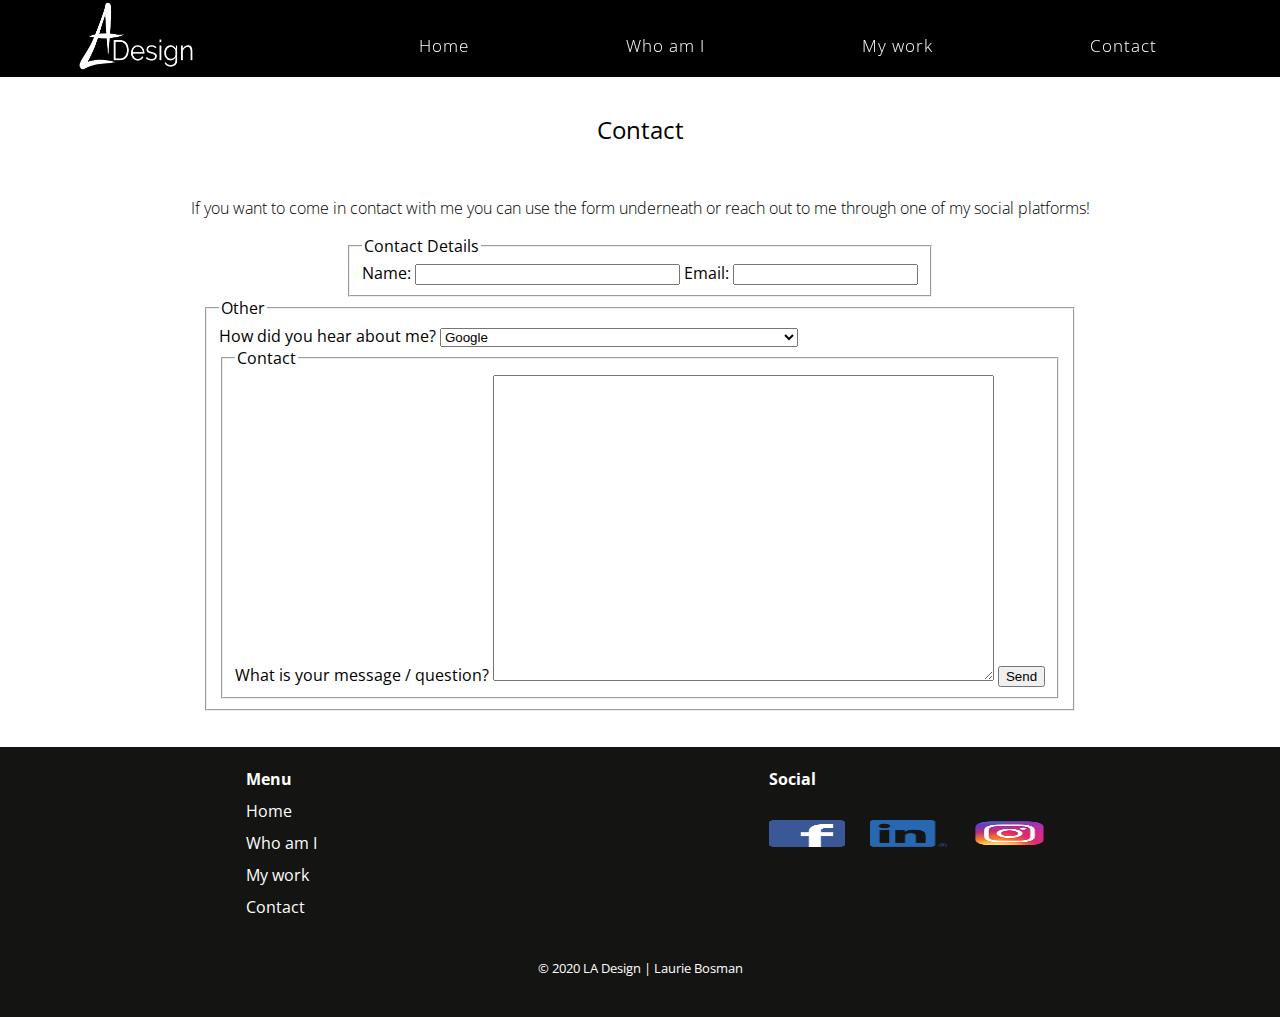
==== contact.html @ 6468b801 "Initial commit" ====
<!DOCTYPE html>
<html lang="en">

<head>
    <meta name="viewport" content="width=device-width, intital-scale=1">
    <meta charset="UTF-8">
    <link rel="stylesheet" href="style.css">
    <link href="https://fonts.googleapis.com/css?family=Open+Sans:300,300i,400,400i,600,600i,700,700i,800,800i&display=swap" rel="stylesheet">
    <title>LA Design</title>
    <style>
        body {
            animation: fadeInAnimation ease 3s;
            animation-iteration-count: 1;
            animation-fill-mode: forwards;
        }

        @keyframes fadeInAnimation {
            0% {
                opacity: 0;
            }

            100% {
                opacity: 1;
            }
        }
    </style>
</head>

<body>

    <header>


    </header>

    <main>





        <div class="navcontainer">

            <a href="index.html"><img src="images/logo3.png" alt="logo" class="logo"></a>

            <nav class="nav">
                <div class="hamburger-menu">
                    <div class="line line-1"></div>
                    <div class="line line-2"></div>
                    <div class="line line-3"></div>
                </div>

                <ul class="nav-list">

                    <li class="nav-item"> <a href="index.html" class="nav-link">Home</a></li>
                    <li class="nav-item"> <a href="laurie.html" class="nav-link">Who am I</a></li>
                    <li class="nav-item"> <a href="portfolio.html" class="nav-link">My work</a></li>
                
                    <li class="nav-item"> <a href="contact.html" class="nav-link">Contact</a></li>

                </ul>
            </nav>
        </div>
        
        
        
        <section id="laucontainer"> <article><h2>Contact</h2> <p>If you want to come in contact with me you can use the form underneath or reach out to me through one of my social platforms! </p></article>
        
        
        <fieldset> 
        <legend>Contact Details</legend>
        <label>
            Name: <input type="text" name="name" size="30" maxlength="100">

        </label>
        <label> Email: <input type="email" name="email" size 30 maxlength="100"</label>
        
  
        </fieldset>
          
        <fieldset>
         <legend>Other</legend>
         
        <label for="hear-about" >
        How did you hear about me?
</label>
       <select name="refferer" id="hear-about">
           <option value="Google">Google</option>
           <option value="A friend">A friend</option>
           <option value="Social platform">Social platform such as Instagram, Facebook or Linkedin</option>
       </select>
        
             
        <fieldset>
           
            <legend>Contact</legend>
        <label for="message">
            What is your message / question? 
        </label>
        
        <textarea rows="20" cols="60" id="message"></textarea>
      
   <input type="submit" value="Send" />
         
        </fieldset>
        </section>
   
    <footer>


        <section>

            <article>
                <nav>

                    <ul>
                        <li>Menu</li>
                        <li> <a href="index.html">Home</a></li>
                        <li> <a href="laurie.html">Who am I</a></li>
                        <li> <a href="portfolio.html">My work</a></li>
                       
                        <li> <a href="contact.html">Contact</a></li>
                    </ul>
                </nav>
            </article>

            <article>
                <ul>
                    <li>Social</li>
                    <li> <a href="#facebook"><img src="images/facebook.png" alt="facebook"></a></li>
                    <li> <a href="#link"><img src="images/linkedin.png" alt="linkedin"></a></li>
                    <li> <a href="#facebook"><img src="images/insta.png" alt="insta"></a></li>
                </ul>
            </article>

        </section>

        <article class="credits">
            <p>© 2020 LA Design | Laurie Bosman </p>
        </article>

    </footer>


    <script src="javascript/script.js">
    </script>
</body>


</html>
---- style.css ----
html {
    scroll-behavior: smooth;


}

/*smooth scroll bron https://www.w3schools.com/howto/tryit.asp?filename=tryhow_css_smooth_scroll*/

/* scrollbar https://css-tricks.com/almanac/properties/s/scrollbar/ */
/* fade in bron https://www.geeksforgeeks.org/how-to-create-fade-in-effect-on-page-load-using-css/*/

/* Bron cv tijdlijn https://codepen.io/tutsplus/pen/QNeJgR */

body {
    width: 100vw;
    animation: fadeInAnimation ease 2s animation-iteration-count: 1;
    animation-fill-mode: forwards;
    background-color: #141413;
    font-family: 'Open Sans', sans-serif;
    margin: 0;
    padding: 0;

}



@keyframes fadeInAnimation {
    0% {
        opacity: 0;
    }

    100% {
        opacity: 1;
    }
}



main {
    position: relative;
}



.navcontainer {
    width: 100vw;
    position: sticky;
    top: 0;
    background-color: black;
    z-index: 2;

}


.navcontainer a {
    text-decoration: none;
    color: white;
    line-height: 1.2;
    font-size: 1.0em;

}

.navcontainer ul li {
    list-style: none;
}


.logo {
    height: 10vh;
    padding-left: 3vw;
}

.nav{
    width: 50vw;
    height: 100vh;
    background-color: black;
    position: fixed;
    top: 80px;
    display: flex;
    justify-content: center;
    align-items: center;
    right: -100%;
    transition: right 0.8s cubic-bezier(1, 0, 0, 1);
}


.change {
    right: 0;
}

.hamburger-menu {
    width: 25px;
    height: 30px;
    position: fixed;
    top: 30px;
    right: 50px;
    display: flex;
    flex-direction: column;
    justify-content: space-around;
}

.line {
    width: 100%;
    height: 3px;
    background-color: white;
    transition: all 0.8s;
}

.change .line-1 {
    transform: rotateZ(-405deg) translate(-8px, 6px);
}

.change .line-2 {
    opacity: 0;
}

.change .line-3 {
    transform: rotateZ(405deg) translate(-8px, -6px);
}

.nav-item {
    list-style: none;
    padding-top: 4vmin;
    padding-bottom: 4vmin;
    font-size: 1.3em;


}

.nav-link {
    text-decoration: none;
    color: white;
    font-weight: 300;
    letter-spacing: 1px;
    position: relative;
    padding: 3px 0;
}

.nav-link::before,
.nav-link::after {
    content: "";
    width: 100%;
    height: 2px;
    background-color: white;
    position: absolute;
    left: 0;
    transform: scaleX(0);
    transition: transform 0.5s;
}

.nav-link::after {
    bottom: 0;
    transform-origin: right;
}

.nav-link::before {
    top: 0;
    transform-origin: left;
}

.nav-link:active:before,
.nav-link:active::after {
    transform: scaleX(1);
}




/*MEDIA QUERY NAAR TABLET*/
/*MEDIA QUERY NAAR TABLET*/
/*MEDIA QUERY NAAR TABLET*/
/*MEDIA QUERY NAAR TABLET*/

@media (min-width:40em) {
    main {
        position: relative;
    }


    .logo {

        width: 13vmin;
        height: 8vmin;
        align-self: center;
        margin-left: 3vw;

    }


    .nav {
        width: 80vw;
        height: 10vh;
        right: 0;
        top: 0;
        background-color: #1C00ff00;


    }

    .nav-list {
        font-size: 0.8em;
        width: 70vw;
        display: flex;
        justify-content: space-around;


    }

    .hamburger-menu {
        right: -50%;
    }

    .nav-link:hover:before,
    .nav-link:hover::after {
        transform: scaleX(1);
    }
}


/*einde media query */
/*einde media query */
/*einde media query */
/*einde media query */


#sectie {
    position: relative;
    width: 100vw;
    display: flex;
    justify-content: center;

}

#sectie ul {
    width: 100vw;
    justify-content: space-evenly;
    color: white;
    font-size: 0.8em;
    position: absolute;
    top: 45%;
    bottom: 0;
    display: flex;


}

img[alt*="snow"] {
    width: 100vw;
    height: 95vh;
    background-color: black;
    opacity: 1;
    position: relative;

}


img[alt*="logo5"] {
    position: absolute;
    width: 25vw;
    height: 23vh;
    top: 20%;
    bottom: 0;


}

@media (min-width:20em) {

    img[alt*="logo5"] {
        position: absolute;
        width: 28vw;
        height: 20vh;
        top: 10%;
        bottom: 0;


    }

    @media (min-width:40em) {

        img[alt*="logo5"] {
            position: absolute;
            width: 22vw;
            height: 27vh;
            top: 10%;
            bottom: 0;


        }

        @media (min-width:60em) {


            img[alt*="logo5"] {
                position: absolute;
                width: 23vw;
                height: 32vh;
                top: 10%;
                bottom: 0;


            }
        }

        @media (min-width:70em) {


            img[alt*="logo5"] {
                position: absolute;
                width: 18vw;
                height: 35vh;
                top: 10%;
                bottom: 0;


            }
        }



        #sectie1 {
            background-color: white;
            display: flex;
            flex-direction: column;
            align-items: center;
            justify-content: center;
        }

        #sectie1 h2 {
            font-size: 1.5em;
            margin-top: 9vh;
            margin-bottom: 4vh;
            color: black;
            font-weight: normal;



        }


        .animation {
            margin: 0 auto;
            background-color: white;
            animation-name: stretch;
            animation-duration: 3s;
            animation-timing-function: ease-out;
            animation-direction: alternate;
            animation-iteration-count: once;
            animation-fill-mode: none;
            animation-play-state: running;

        }

        @keyframes stretch {
            0% {
                transform: scale(.3);
                background-color: white;
            }

            100% {
                transform: scale(1.0);
                background-color: white;


            }
        }

        #sectie1 p {
            /*text over mij*/
            color: black;
            font-weight: lighter;
            line-height: 1.3;
            font-size: 1em;
            text-align: center;

        }

        #sectie1 article:first-of-type {
            display: flex;
            flex-direction: column;
            align-items: center;
            width: 50vw;
            background-color: white;

        }

        /*button Read more */
        .read {
            background-color: black;
            color: white;
            font-size: 0.8em;
            padding: 1vmin;
            margin: 6vh;
            border-radius: 25px;

            width: 40vw;
            box-shadow:
                1px 1px #6d6d6d,
                2px 2px #949494,

                -webkit-transform: translateX(-3px);
            transform: translateX(-3px);
        }

        .read:active {
            box-shadow:
                1px 1px #ffffff,
                2px 2px #ffffff,
                4px 4px #ffffff;
            -webkit-transform: translateX(4px);
            transform: translateX(4px);


        }

        /*MEDIA QUERY NAAR TABLET*/
        /*MEDIA QUERY NAAR TABLET*/
        /*MEDIA QUERY NAAR TABLET*/
        /*MEDIA QUERY NAAR TABLET*/



        @media (min-width:40em) {

            #sectie1 p {
                animation-duration: 3s;
                animation-name: slidein;
                animation-iteration-count: once;
            }

            @keyframes slidein {
                from {
                    margin-left: 100%;
                    width: 300%;
                }

                to {
                    margin-left: 0%;
                    width: 100%;
                }
            }



            .read {
                background-color: black;
                color: white;
                font-size: 1.0em;
                margin: 10vh;
                padding: 1vmin;
                border-radius: 25px;
                width: 200px;
                box-shadow:
                    1px 1px #6d6d6d,
                    2px 2px #949494,
                    3px 3px #949494;
                -webkit-transform: translateX(-3px);
                transform: translateX(-3px);
            }

            .read:hover {
                box-shadow:
                    1px 1px #ffffff,
                    2px 2px #ffffff,
                    4px 4px #ffffff;
                -webkit-transform: translateX(4px);
                transform: translateX(4px);


            }
        }






        /*einde media query */
        /*einde media query */
        /*einde media query */
        /*einde media query */


        /*einde sectie 1 */



        .achtergrondkleur {
            background-color: black;
        }


        .animation2 h2 {

            color: white;
            display: flex;
            justify-content: center;
            padding-top: 4vh;
            padding-bottom: 4vh;
            font-weight: normal;

        }

        .animation2 {
            margin: 0 auto;
            animation-name: stretch2;
            animation-duration: 3s;
            animation-timing-function: ease-in-ease-in-out;
            animation-delay: 0;
            animation-direction: alternate;
            animation-iteration-count: once;
            animation-fill-mode: none;
            animation-play-state: running;


        }

        @keyframes stretch2 {
            0% {
                transform: scale(.3);
                background-color: black;

            }

            100% {
                transform: scale(1.0);
                background-color: black;
            }
        }

        #sectie2 {
            /*grid met mijn werk items */
            background-color: black;
            display: grid;
            grid-template-columns: 1fr 1fr;
            width: 100vw;

        }


        /*#sectie2 article:nth-child(7) {
    grid-column-start: 1;
    grid-column-end: 3;
}*/

        #sectie2 article {
            position: relative;
            margin: 20px;

        }

        #sectie2 a {

            text-decoration: none;
            color: black;
        }

        .overlay {
            position: absolute;
            background-color: white;
            top: 70%;
            bottom: 10%;
            left: 0;
            right: 30%;
            opacity: 1;
            box-shadow: 10px 12px 0.5rem rgba(0, 0, 0, 0.5);

        }

        .overlay a h3 {
            position: absolute;
            color: black;
            font-size: 1.0em;
            font-weight: lighter;
            top: 0;
            bottom: 0;
            left: 0;
            right: 0;
            text-align: center;
            vertical-align: middle;
        }



        img[alt*="pro"] {
            width: 42vw;
            height: 23vh;


        }





        @media (min-width:20em) {}







        /*begin media query!! */
        /*begin media query!! */
        /*begin media query!! */
        /*begin media query!! */



        @media (min-width:40em) {


            #sectie2 {
                /*flexbox met mijn werk items */

                background-color: aqua;
                display: flex;
                flex-wrap: wrap;


            }

            *h3 {
                margin-top: 2em;
                position: absolute;
                padding: .675em;
                font-weight: bold;
                color: white;
                background-color: red;

            }


            img[alt*="pro"] {
                width: 20vw;
                height: 30vh;
            }


            img[alt*="opdracht"] {
                width: 30vw;
                height: 20vh;
            }

        }


        /*einde media query */
        /*einde media query */
        /*einde media query */
        /*einde media query */

        /*PAGINA WHO AM I */
        /*PAGINA WHO AM I */
        /*PAGINA WHO AM I */


        #laucontainer {
            width: 100vw;
            display: grid;
            justify-items: center;
            background-color: white;
            padding-bottom: 4vh;

        }


        #laucontainer article {

            width: 80vw;
            display: grid;
            justify-items: center;

        }

        #laucontainer h2 {
            margin-top: 4vh;
            margin-bottom: 4vh;
            font-weight: normal;
            text-align: center;

        }


        #laucontainer p {
            color: black;
            font-weight: lighter;
            line-height: 1.3;
            font-size: 1em;
            text-align: justify;
        }

        img[alt*="foto"] {
            width: 65vw;
            height: 30vh;
            margin: 4vh;
            box-shadow: 10px 12px 0.5rem rgba(0, 0, 0, 0.5);
        }































        /* FORMULIER STIJL */
        /* FORMULIER STIJL */
        /* FORMULIER STIJL */
        /* FORMULIER STIJL */
        /* FORMULIER STIJL */
        /* FORMULIER STIJL */




























        /*Footer stijl*/
        /*Footer stijl*/
        /*Footer stijl*/
        /*Footer stijl*/
        /*Footer stijl*/

        /*Footer stijl*/
        /*Footer stijl*/

        /*Footer stijl*/

        footer {
            height: 30vh;
            background-color: #141413;
            display: grid;


        }

        footer section {
            display: flex;
            justify-content: space-around;

        }

        footer article:nth-child(1) ul li {
            line-height: 2;
        }

        footer nav a {
            text-decoration: none;
            color: white;
        }

        footer li {
            list-style: none;
            color: white;
            line-height: normal;
        }


        footer ul li:first-of-type {
            font-weight: bold;
            line-height: 2;
            grid-column-start: 1;
            grid-column-end: 4;



        }

        footer article:nth-child(2) ul {
            display: grid;
            grid-template-columns: 1fr 1fr 1fr;


        }


        footer img {
            width: 6vw;
            height: 3vh;
            margin: 25px;
            margin-left: 0;

        }


        .credits {

            text-align: center;
            padding-bottom: 20px;



        }


        footer p {
            color: white;
            font-size: 0.8em;

        }




        /* Bron hamburger menu https://www.youtube.com/watch?v=BN6fH1nRDxA*/
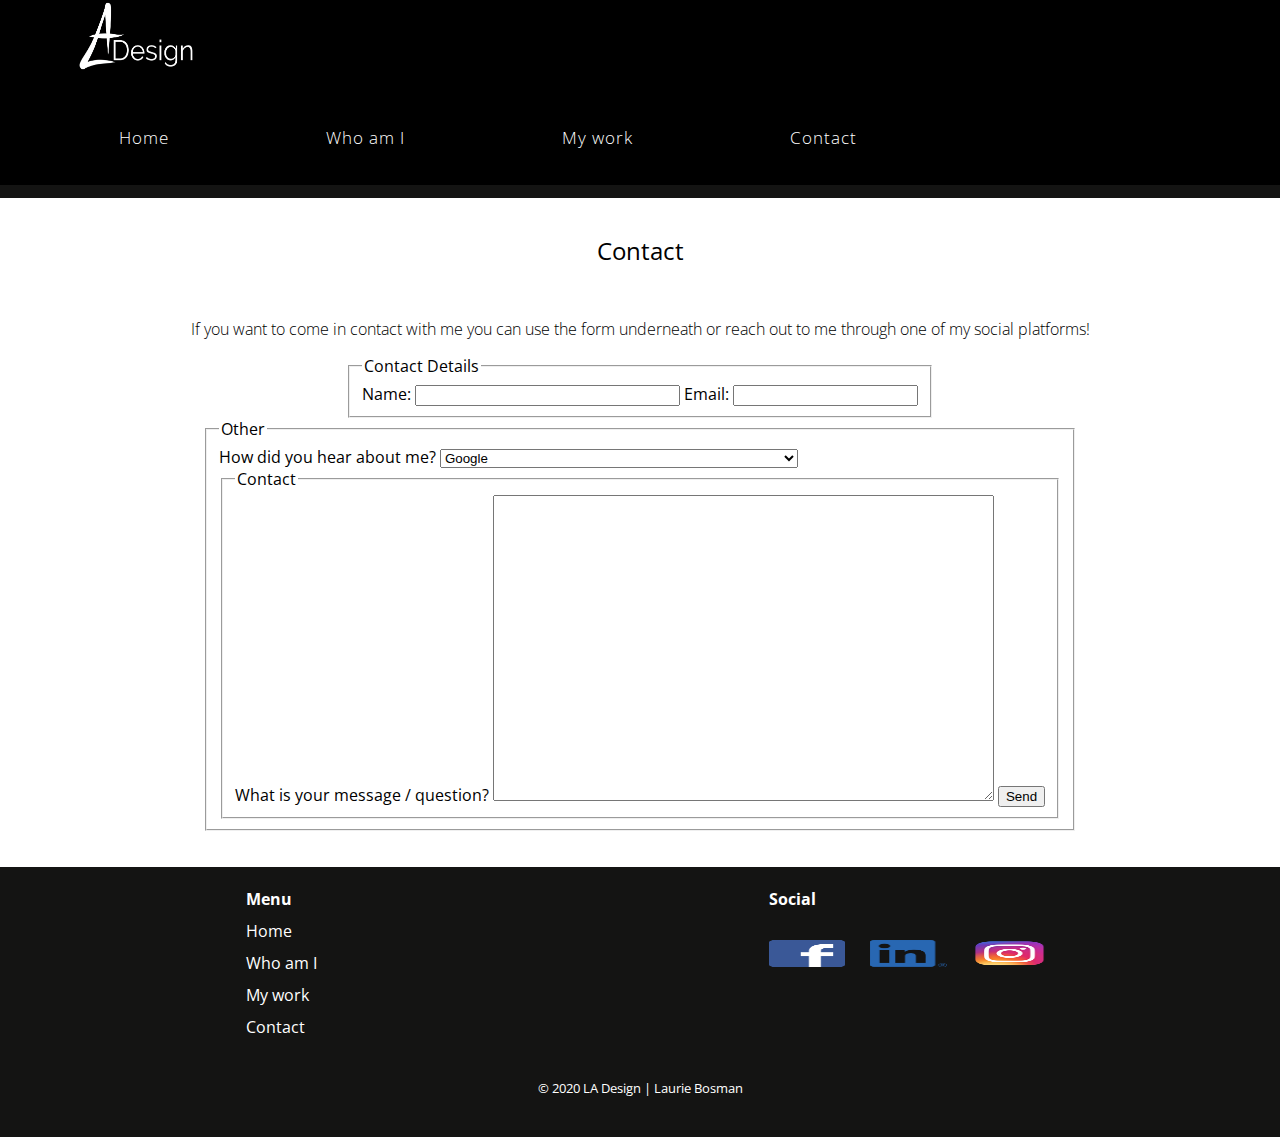
==== commit 743ece72: "Update contact.html" ====
--- a/contact.html
+++ b/contact.html
@@ -48,7 +48,7 @@
 
             <a href="index.html"><img src="images/logo3.png" alt="logo" class="logo"></a>
 
-            <nav class="nav">
+            <nav>
                 <div class="hamburger-menu">
                     <div class="line line-1"></div>
                     <div class="line line-2"></div>
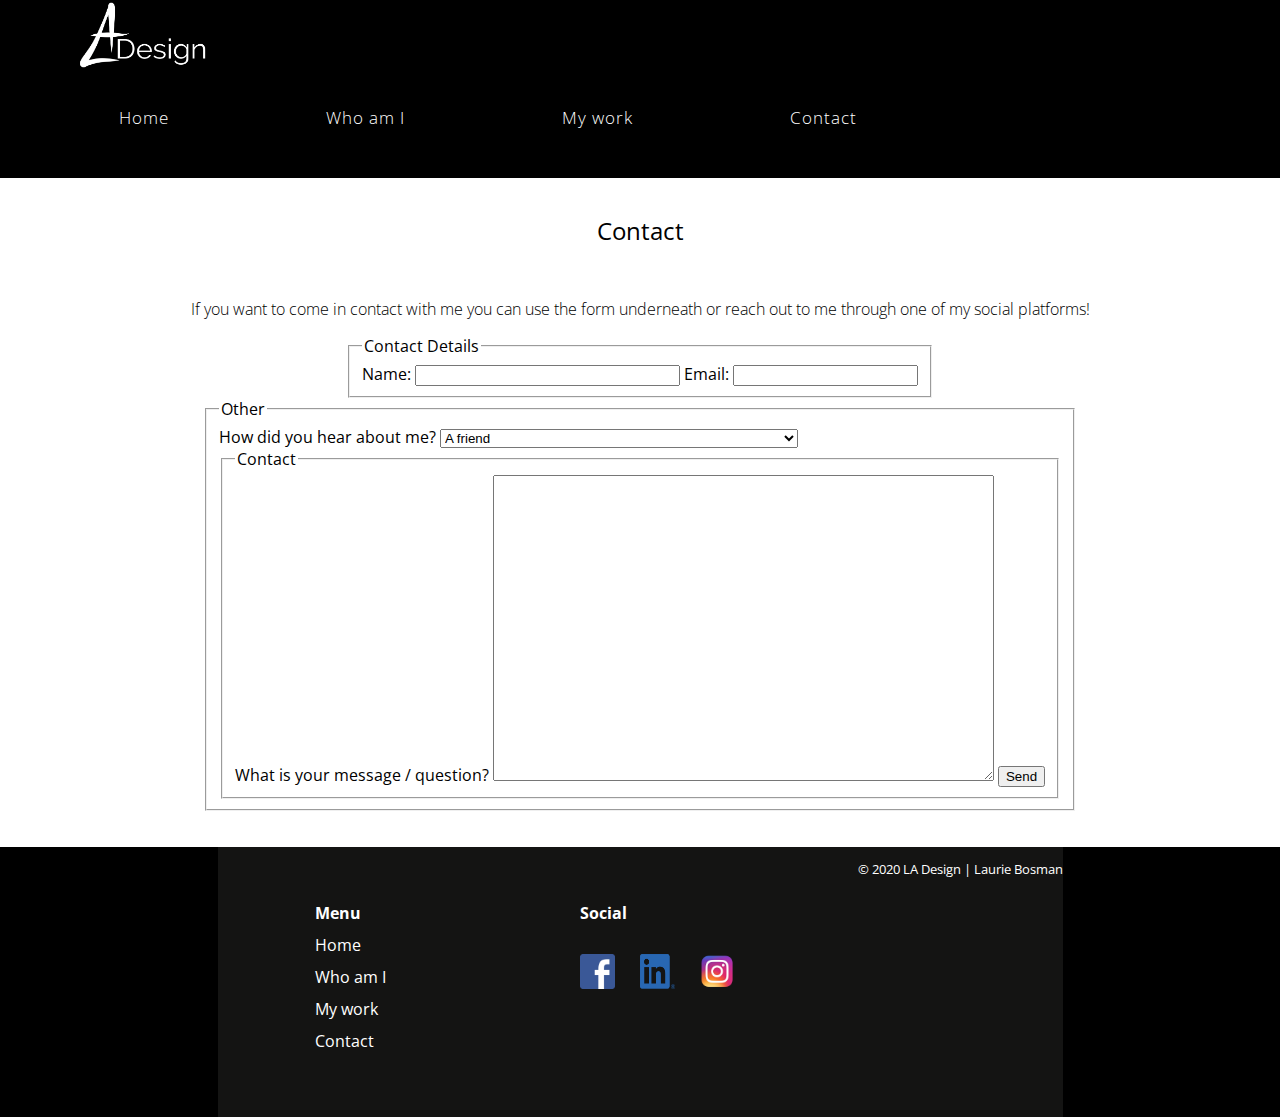
==== commit dbf38b68: "Frontend developement versie 2" ====
--- a/contact.html
+++ b/contact.html
@@ -75,7 +75,7 @@
         <fieldset> 
         <legend>Contact Details</legend>
         <label>
-            Name: <input type="text" name="name" size="30" maxlength="100">
+            Name: <input type="text" name="name" size="30" maxlength="100" required="required">
 
         </label>
         <label> Email: <input type="email" name="email" size 30 maxlength="100"</label>
@@ -89,8 +89,7 @@
         <label for="hear-about" >
         How did you hear about me?
 </label>
-       <select name="refferer" id="hear-about">
-           <option value="Google">Google</option>
+       <select name="refferer" id="hear-about" required="required">
            <option value="A friend">A friend</option>
            <option value="Social platform">Social platform such as Instagram, Facebook or Linkedin</option>
        </select>
@@ -103,9 +102,9 @@
             What is your message / question? 
         </label>
         
-        <textarea rows="20" cols="60" id="message"></textarea>
+        <textarea rows="20" cols="60" id="message" required="required"></textarea>
       
-   <input type="submit" value="Send" />
+            <label><input type="submit" value="Send"><a href="send.html"></a> </label>
          
         </fieldset>
         </section>
--- a/style.css
+++ b/style.css
@@ -10,6 +10,8 @@
 /* fade in bron https://www.geeksforgeeks.org/how-to-create-fade-in-effect-on-page-load-using-css/*/
 
 /* Bron cv tijdlijn https://codepen.io/tutsplus/pen/QNeJgR */
+
+/* Bron hamburger menu https://www.youtube.com/watch?v=BN6fH1nRDxA*/
 
 body {
     width: 100vw;
@@ -19,9 +21,13 @@
     font-family: 'Open Sans', sans-serif;
     margin: 0;
     padding: 0;
-
-}
-
+    background-color: black;
+
+}
+
+a.navlink:visited {
+  color: darkgoldenrod;
+}
 
 
 @keyframes fadeInAnimation {
@@ -39,6 +45,21 @@
 main {
     position: relative;
 }
+
+
+
+@media (min-width:40em) {
+    main {
+        display: flex;
+        flex-direction: column;
+        justify-content: center;
+        align-items: center;
+
+    }
+}
+
+
+
 
 
 
@@ -66,11 +87,11 @@
 
 
 .logo {
-    height: 10vh;
+    height: 70px;
     padding-left: 3vw;
 }
 
-.nav{
+.nav {
     width: 50vw;
     height: 100vh;
     background-color: black;
@@ -120,7 +141,7 @@
 
 .nav-item {
     list-style: none;
-    padding-top: 4vmin;
+    padding-top: 3vmin;
     padding-bottom: 4vmin;
     font-size: 1.3em;
 
@@ -164,7 +185,15 @@
 }
 
 
-
+video {
+    top: 0;
+    left: 0;
+    width: 100%;
+    height: 100vh;
+    object-fit: cover;
+    object-position: center;
+    background-color: black;
+}
 
 /*MEDIA QUERY NAAR TABLET*/
 /*MEDIA QUERY NAAR TABLET*/
@@ -172,15 +201,20 @@
 /*MEDIA QUERY NAAR TABLET*/
 
 @media (min-width:40em) {
-    main {
-        position: relative;
+
+
+    .navcontainer {
+        width: 100vw;
+        background-color: black;
     }
 
 
     .logo {
 
-        width: 13vmin;
-        height: 8vmin;
+        width: 130px;
+        ;
+        height: 70px;
+        ;
         align-self: center;
         margin-left: 3vw;
 
@@ -192,7 +226,8 @@
         height: 10vh;
         right: 0;
         top: 0;
-        background-color: #1C00ff00;
+        background-color: #ffffff00;
+
 
 
     }
@@ -204,6 +239,7 @@
         justify-content: space-around;
 
 
+
     }
 
     .hamburger-menu {
@@ -214,639 +250,583 @@
     .nav-link:hover::after {
         transform: scaleX(1);
     }
-}
-
-
-/*einde media query */
-/*einde media query */
-/*einde media query */
-/*einde media query */
-
-
-#sectie {
-    position: relative;
-    width: 100vw;
+
+    .nav-item {
+        padding-top: 2vmin;
+
+    }
+}
+
+
+
+/*einde media query */
+/*einde media query */
+/*einde media query */
+/*einde media query */
+
+
+
+
+
+
+#sectie1 {
+    background-color: white;
     display: flex;
+    flex-direction: column;
+    align-items: center;
     justify-content: center;
-
-}
-
-#sectie ul {
-    width: 100vw;
-    justify-content: space-evenly;
+}
+
+#sectie1 h2 {
+    font-size: 1.5em;
+    margin-top: 9vh;
+    margin-bottom: 4vh;
+    color: black;
+    font-weight: normal;
+
+
+
+}
+
+
+.animation {
+    margin: 0 auto;
+    background-color: white;
+    animation-name: stretch;
+    animation-duration: 3s;
+    animation-timing-function: ease-out;
+    animation-direction: alternate;
+    animation-iteration-count: once;
+    animation-fill-mode: none;
+    animation-play-state: running;
+
+}
+
+@keyframes stretch {
+    0% {
+        transform: scale(.3);
+        background-color: white;
+    }
+
+    100% {
+        transform: scale(1.0);
+        background-color: white;
+
+
+    }
+}
+
+#sectie1 p {
+    /*text over mij*/
+    color: black;
+    font-weight: lighter;
+    line-height: 1.3;
+    font-size: 1em;
+    text-align: center;
+
+}
+
+#sectie1 article:first-of-type {
+    display: flex;
+    flex-direction: column;
+    align-items: center;
+    width: 50vw;
+    background-color: white;
+
+}
+
+/*button Read more */
+.read {
+    background-color: black;
     color: white;
     font-size: 0.8em;
-    position: absolute;
-    top: 45%;
-    bottom: 0;
-    display: flex;
-
-
-}
-
-img[alt*="snow"] {
+    padding: 1vmin;
+    margin: 6vh;
+    border-radius: 25px;
+
+    width: 40vw;
+    box-shadow:
+        1px 1px #6d6d6d,
+        2px 2px #949494,
+
+        -webkit-transform: translateX(-3px);
+    transform: translateX(-3px);
+}
+
+.read:active {
+    box-shadow:
+        1px 1px #ffffff,
+        2px 2px #ffffff,
+        4px 4px #ffffff;
+    -webkit-transform: translateX(4px);
+    transform: translateX(4px);
+
+
+}
+
+/*MEDIA QUERY NAAR TABLET*/
+/*MEDIA QUERY NAAR TABLET*/
+/*MEDIA QUERY NAAR TABLET*/
+/*MEDIA QUERY NAAR TABLET*/
+
+
+
+@media (min-width:40em) {
+
+    #sectie1 {
+        width: 100vw;
+        background-color: white;
+    }
+
+
+    #sectie1 p {
+        animation-duration: 3s;
+        animation-name: slidein;
+        animation-iteration-count: once;
+    }
+
+    @keyframes slidein {
+        from {
+            margin-left: 100%;
+            width: 300%;
+        }
+
+        to {
+            margin-left: 0%;
+            width: 100%;
+        }
+    }
+
+
+
+    .read {
+        background-color: black;
+        color: white;
+        font-size: 1.0em;
+        margin: 10vh;
+        padding: 1vmin;
+        border-radius: 25px;
+        width: 200px;
+        box-shadow:
+            1px 1px #6d6d6d,
+            2px 2px #949494,
+            3px 3px #949494;
+        -webkit-transform: translateX(-3px);
+        transform: translateX(-3px);
+    }
+
+    .read:hover {
+        box-shadow:
+            1px 1px #ffffff,
+            2px 2px #ffffff,
+            4px 4px #ffffff;
+        -webkit-transform: translateX(4px);
+        transform: translateX(4px);
+
+
+    }
+}
+
+
+
+
+
+
+/*einde media query */
+/*einde media query */
+/*einde media query */
+/*einde media query */
+
+
+/*einde sectie 1 */
+
+
+
+
+#sectie2 {
+    /*grid met mijn werk items */
+    background-color: black;
+    display: grid;
+    grid-template-columns: 1fr 1fr;
     width: 100vw;
-    height: 95vh;
-    background-color: black;
-    opacity: 1;
-    position: relative;
-
-}
-
-
-img[alt*="logo5"] {
-    position: absolute;
-    width: 25vw;
-    height: 23vh;
-    top: 20%;
-    bottom: 0;
-
-
-}
-
-@media (min-width:20em) {
-
-    img[alt*="logo5"] {
-        position: absolute;
-        width: 28vw;
-        height: 20vh;
-        top: 10%;
-        bottom: 0;
-
-
-    }
-
-    @media (min-width:40em) {
-
-        img[alt*="logo5"] {
-            position: absolute;
-            width: 22vw;
-            height: 27vh;
-            top: 10%;
-            bottom: 0;
-
-
-        }
-
-        @media (min-width:60em) {
-
-
-            img[alt*="logo5"] {
-                position: absolute;
-                width: 23vw;
-                height: 32vh;
-                top: 10%;
-                bottom: 0;
-
-
-            }
-        }
-
-        @media (min-width:70em) {
-
-
-            img[alt*="logo5"] {
-                position: absolute;
-                width: 18vw;
-                height: 35vh;
-                top: 10%;
-                bottom: 0;
-
-
-            }
-        }
-
-
-
-        #sectie1 {
-            background-color: white;
-            display: flex;
-            flex-direction: column;
-            align-items: center;
-            justify-content: center;
-        }
-
-        #sectie1 h2 {
-            font-size: 1.5em;
-            margin-top: 9vh;
-            margin-bottom: 4vh;
-            color: black;
-            font-weight: normal;
-
-
-
-        }
-
-
-        .animation {
-            margin: 0 auto;
-            background-color: white;
-            animation-name: stretch;
-            animation-duration: 3s;
-            animation-timing-function: ease-out;
-            animation-direction: alternate;
-            animation-iteration-count: once;
-            animation-fill-mode: none;
-            animation-play-state: running;
-
-        }
-
-        @keyframes stretch {
-            0% {
-                transform: scale(.3);
-                background-color: white;
-            }
-
-            100% {
-                transform: scale(1.0);
-                background-color: white;
-
-
-            }
-        }
-
-        #sectie1 p {
-            /*text over mij*/
-            color: black;
-            font-weight: lighter;
-            line-height: 1.3;
-            font-size: 1em;
-            text-align: center;
-
-        }
-
-        #sectie1 article:first-of-type {
-            display: flex;
-            flex-direction: column;
-            align-items: center;
-            width: 50vw;
-            background-color: white;
-
-        }
-
-        /*button Read more */
-        .read {
-            background-color: black;
-            color: white;
-            font-size: 0.8em;
-            padding: 1vmin;
-            margin: 6vh;
-            border-radius: 25px;
-
-            width: 40vw;
-            box-shadow:
-                1px 1px #6d6d6d,
-                2px 2px #949494,
-
-                -webkit-transform: translateX(-3px);
-            transform: translateX(-3px);
-        }
-
-        .read:active {
-            box-shadow:
-                1px 1px #ffffff,
-                2px 2px #ffffff,
-                4px 4px #ffffff;
-            -webkit-transform: translateX(4px);
-            transform: translateX(4px);
-
-
-        }
-
-        /*MEDIA QUERY NAAR TABLET*/
-        /*MEDIA QUERY NAAR TABLET*/
-        /*MEDIA QUERY NAAR TABLET*/
-        /*MEDIA QUERY NAAR TABLET*/
-
-
-
-        @media (min-width:40em) {
-
-            #sectie1 p {
-                animation-duration: 3s;
-                animation-name: slidein;
-                animation-iteration-count: once;
-            }
-
-            @keyframes slidein {
-                from {
-                    margin-left: 100%;
-                    width: 300%;
-                }
-
-                to {
-                    margin-left: 0%;
-                    width: 100%;
-                }
-            }
-
-
-
-            .read {
-                background-color: black;
-                color: white;
-                font-size: 1.0em;
-                margin: 10vh;
-                padding: 1vmin;
-                border-radius: 25px;
-                width: 200px;
-                box-shadow:
-                    1px 1px #6d6d6d,
-                    2px 2px #949494,
-                    3px 3px #949494;
-                -webkit-transform: translateX(-3px);
-                transform: translateX(-3px);
-            }
-
-            .read:hover {
-                box-shadow:
-                    1px 1px #ffffff,
-                    2px 2px #ffffff,
-                    4px 4px #ffffff;
-                -webkit-transform: translateX(4px);
-                transform: translateX(4px);
-
-
-            }
-        }
-
-
-
-
-
-
-        /*einde media query */
-        /*einde media query */
-        /*einde media query */
-        /*einde media query */
-
-
-        /*einde sectie 1 */
-
-
-
-        .achtergrondkleur {
-            background-color: black;
-        }
-
-
-        .animation2 h2 {
-
-            color: white;
-            display: flex;
-            justify-content: center;
-            padding-top: 4vh;
-            padding-bottom: 4vh;
-            font-weight: normal;
-
-        }
-
-        .animation2 {
-            margin: 0 auto;
-            animation-name: stretch2;
-            animation-duration: 3s;
-            animation-timing-function: ease-in-ease-in-out;
-            animation-delay: 0;
-            animation-direction: alternate;
-            animation-iteration-count: once;
-            animation-fill-mode: none;
-            animation-play-state: running;
-
-
-        }
-
-        @keyframes stretch2 {
-            0% {
-                transform: scale(.3);
-                background-color: black;
-
-            }
-
-            100% {
-                transform: scale(1.0);
-                background-color: black;
-            }
-        }
-
-        #sectie2 {
-            /*grid met mijn werk items */
-            background-color: black;
-            display: grid;
-            grid-template-columns: 1fr 1fr;
-            width: 100vw;
-
-        }
-
-
-        /*#sectie2 article:nth-child(7) {
+}
+
+
+.animation2 h2 {
+
+    color: white;
+    padding-top: 4vh;
+    padding-bottom: 4vh;
+    font-weight: normal;
+
+}
+
+.animation2 {
+    margin: 0 auto;
+    animation-name: stretch2;
+    animation-duration: 3s;
+    animation-timing-function: ease-in-ease-in-out;
+    animation-delay: 0;
+    animation-direction: alternate;
+    animation-iteration-count: once;
+    animation-fill-mode: none;
+    animation-play-state: running;
     grid-column-start: 1;
     grid-column-end: 3;
-}*/
-
-        #sectie2 article {
-            position: relative;
-            margin: 20px;
-
-        }
-
-        #sectie2 a {
-
-            text-decoration: none;
-            color: black;
-        }
-
-        .overlay {
-            position: absolute;
-            background-color: white;
-            top: 70%;
-            bottom: 10%;
-            left: 0;
-            right: 30%;
-            opacity: 1;
-            box-shadow: 10px 12px 0.5rem rgba(0, 0, 0, 0.5);
-
-        }
-
-        .overlay a h3 {
-            position: absolute;
-            color: black;
-            font-size: 1.0em;
-            font-weight: lighter;
-            top: 0;
-            bottom: 0;
-            left: 0;
-            right: 0;
-            text-align: center;
-            vertical-align: middle;
-        }
-
-
-
-        img[alt*="pro"] {
-            width: 42vw;
-            height: 23vh;
-
-
-        }
-
-
-
-
-
-        @media (min-width:20em) {}
-
-
-
-
-
-
-
-        /*begin media query!! */
-        /*begin media query!! */
-        /*begin media query!! */
-        /*begin media query!! */
-
-
-
-        @media (min-width:40em) {
-
-
-            #sectie2 {
-                /*flexbox met mijn werk items */
-
-                background-color: aqua;
-                display: flex;
-                flex-wrap: wrap;
-
-
-            }
-
-            *h3 {
-                margin-top: 2em;
-                position: absolute;
-                padding: .675em;
-                font-weight: bold;
-                color: white;
-                background-color: red;
-
-            }
-
-
-            img[alt*="pro"] {
-                width: 20vw;
-                height: 30vh;
-            }
-
-
-            img[alt*="opdracht"] {
-                width: 30vw;
-                height: 20vh;
-            }
-
-        }
-
-
-        /*einde media query */
-        /*einde media query */
-        /*einde media query */
-        /*einde media query */
-
-        /*PAGINA WHO AM I */
-        /*PAGINA WHO AM I */
-        /*PAGINA WHO AM I */
-
-
-        #laucontainer {
-            width: 100vw;
-            display: grid;
-            justify-items: center;
-            background-color: white;
-            padding-bottom: 4vh;
-
-        }
-
-
-        #laucontainer article {
-
-            width: 80vw;
-            display: grid;
-            justify-items: center;
-
-        }
-
-        #laucontainer h2 {
-            margin-top: 4vh;
-            margin-bottom: 4vh;
-            font-weight: normal;
-            text-align: center;
-
-        }
-
-
-        #laucontainer p {
-            color: black;
-            font-weight: lighter;
-            line-height: 1.3;
-            font-size: 1em;
-            text-align: justify;
-        }
-
-        img[alt*="foto"] {
-            width: 65vw;
-            height: 30vh;
-            margin: 4vh;
-            box-shadow: 10px 12px 0.5rem rgba(0, 0, 0, 0.5);
-        }
-
-
-
-
-
-
-
-
-
-
-
-
-
-
-
-
-
-
-
-
-
-
-
-
-
-
-
-
-
-
-
-        /* FORMULIER STIJL */
-        /* FORMULIER STIJL */
-        /* FORMULIER STIJL */
-        /* FORMULIER STIJL */
-        /* FORMULIER STIJL */
-        /* FORMULIER STIJL */
-
-
-
-
-
-
-
-
-
-
-
-
-
-
-
-
-
-
-
-
-
-
-
-
-
-
-
-
-        /*Footer stijl*/
-        /*Footer stijl*/
-        /*Footer stijl*/
-        /*Footer stijl*/
-        /*Footer stijl*/
-
-        /*Footer stijl*/
-        /*Footer stijl*/
-
-        /*Footer stijl*/
-
-        footer {
-            height: 30vh;
-            background-color: #141413;
-            display: grid;
-
-
-        }
-
-        footer section {
-            display: flex;
-            justify-content: space-around;
-
-        }
-
-        footer article:nth-child(1) ul li {
-            line-height: 2;
-        }
-
-        footer nav a {
-            text-decoration: none;
-            color: white;
-        }
-
-        footer li {
-            list-style: none;
-            color: white;
-            line-height: normal;
-        }
-
-
-        footer ul li:first-of-type {
-            font-weight: bold;
-            line-height: 2;
-            grid-column-start: 1;
-            grid-column-end: 4;
-
-
-
-        }
-
-        footer article:nth-child(2) ul {
-            display: grid;
-            grid-template-columns: 1fr 1fr 1fr;
-
-
-        }
-
-
-        footer img {
-            width: 6vw;
-            height: 3vh;
-            margin: 25px;
-            margin-left: 0;
-
-        }
-
-
-        .credits {
-
-            text-align: center;
-            padding-bottom: 20px;
-
-
-
-        }
-
-
-        footer p {
-            color: white;
-            font-size: 0.8em;
-
-        }
-
-
-
-
-        /* Bron hamburger menu https://www.youtube.com/watch?v=BN6fH1nRDxA*/+
+
+}
+
+@keyframes stretch2 {
+    0% {
+        transform: scale(.3);
+        background-color: black;
+
+    }
+
+    100% {
+        transform: scale(1.0);
+        background-color: black;
+    }
+}
+
+
+
+#sectie2 article {
+    position: relative;
+    margin: 20px;
+
+}
+
+#sectie2 a {
+
+    text-decoration: none;
+    color: black;
+}
+
+.overlay {
+    position: absolute;
+    background-color: white;
+    top: 70%;
+    bottom: 10%;
+    left: 0;
+    right: 30%;
+    opacity: 1;
+    box-shadow: 10px 12px 0.5rem rgba(0, 0, 0, 0.5);
+
+}
+
+.overlay a h3 {
+    position: absolute;
+    color: black;
+    font-size: 1.0em;
+    font-weight: lighter;
+    top: 0;
+    bottom: 0;
+    left: 0;
+    right: 0;
+    text-align: center;
+    vertical-align: middle;
+}
+
+
+
+img[alt*="pro"] {
+    width: 200px;;
+    height: 200px;;
+
+
+}
+
+
+*h3 {
+    margin-top: 2em;
+    position: absolute;
+    padding: .675em;
+    font-weight: bold;
+    color: white;
+
+}
+
+
+
+/*begin media query!! */
+/*begin media query!! */
+/*begin media query!! */
+/*begin media query!! */
+
+
+
+@media (min-width:40em) {
+
+
+
+    #sectie2 {
+        /*flexbox met mijn werk items */
+
+        width: 85vw;
+        background-color: black;
+        display: flex;
+        flex-wrap: wrap;
+        justify-content: center;
+
+    }
+
+
+    #sectie2 .animation2 {
+        width: 100vw;
+        text-align: center;
+    }
+
+    img[alt*="pro"] {
+        width: 200;
+        height: 200px;
+    }
+
+
+
+
+}
+
+
+
+
+
+
+
+
+
+
+
+
+
+/*einde media query */
+/*einde media query */
+/*einde media query */
+/*einde media query */
+
+/*PAGINA WHO AM I */
+/*PAGINA WHO AM I */
+/*PAGINA WHO AM I */
+
+
+#laucontainer {
+
+    width: 100vw;
+    display: grid;
+    justify-items: center;
+    background-color: white;
+    padding-bottom: 4vh;
+
+}
+
+
+#laucontainer article {
+
+    width: 80vw;
+    display: grid;
+    justify-items: center;
+
+}
+
+#laucontainer h2 {
+    margin-top: 4vh;
+    margin-bottom: 4vh;
+    font-weight: normal;
+    text-align: center;
+
+}
+
+
+#laucontainer p {
+    color: black;
+    font-weight: lighter;
+    line-height: 1.3;
+    font-size: 1em;
+    text-align: justify;
+}
+
+
+#laucontainer img[alt*="foto"] {
+    width: 65vw;
+    height: 30vh;
+    margin: 4vh;
+    box-shadow: 10px 12px 0.5rem rgba(0, 0, 0, 0.5);
+}
+
+
+
+
+
+
+
+
+
+
+
+
+
+
+
+
+
+
+
+
+
+
+
+
+
+
+
+
+/* FORMULIER STIJL */
+/* FORMULIER STIJL */
+/* FORMULIER STIJL */
+/* FORMULIER STIJL */
+/* FORMULIER STIJL */
+/* FORMULIER STIJL */
+
+
+
+
+
+
+
+
+
+
+
+
+
+
+
+
+
+
+
+
+
+
+
+
+
+
+
+
+/*Footer stijl*/
+/*Footer stijl*/
+/*Footer stijl*/
+/*Footer stijl*/
+/*Footer stijl*/
+
+/*Footer stijl*/
+/*Footer stijl*/
+
+/*Footer stijl*/
+
+footer {
+    height: 30vh;
+    background-color: #141413;
+}
+
+footer section {
+    display: flex;
+    justify-content: space-around;
+}
+
+footer ul {
+    text-align: left;
+}
+
+footer article:nth-child(1) ul li {
+    line-height: 2;
+}
+
+footer nav a {
+    text-decoration: none;
+    color: white;
+}
+
+footer li {
+    list-style: none;
+    color: white;
+    line-height: normal;
+}
+
+
+footer ul li:first-of-type {
+    font-weight: bold;
+    line-height: 2;
+    grid-column-start: 1;
+    grid-column-end: 4;
+
+}
+
+footer article:nth-child(2) ul {
+    display: grid;
+    grid-template-columns: 1fr 1fr 1fr;
+
+}
+
+
+footer img {
+    width: 35px;
+    height: 35px;
+    margin: 25px;
+    margin-left: 0;
+
+}
+
+
+footer article {
+    text-align: center;
+    padding-bottom: 20px;
+
+}
+
+
+footer p {
+    color: white;
+    font-size: 0.8em;
+
+}
+
+
+
+@media (min-width:40em) {
+
+    footer {
+        display: flex;
+        justify-content: center;
+        
+    }
+
+    footer section {
+        width: 50vw;
+        display: flex;
+        align-self: center;
+    }
+
+    footer ul {
+        padding: 0;
+        text-align: left;
+    }
+
+
+    footer img {
+        width: 35px;
+        height: 35px;
+        margin: 25px;
+        margin-left: 0;
+    }
+
+    footer section article:first-of-type {
+        align-self: center;
+        padding-bottom: 10px;
+    }
+
+
+    
+}
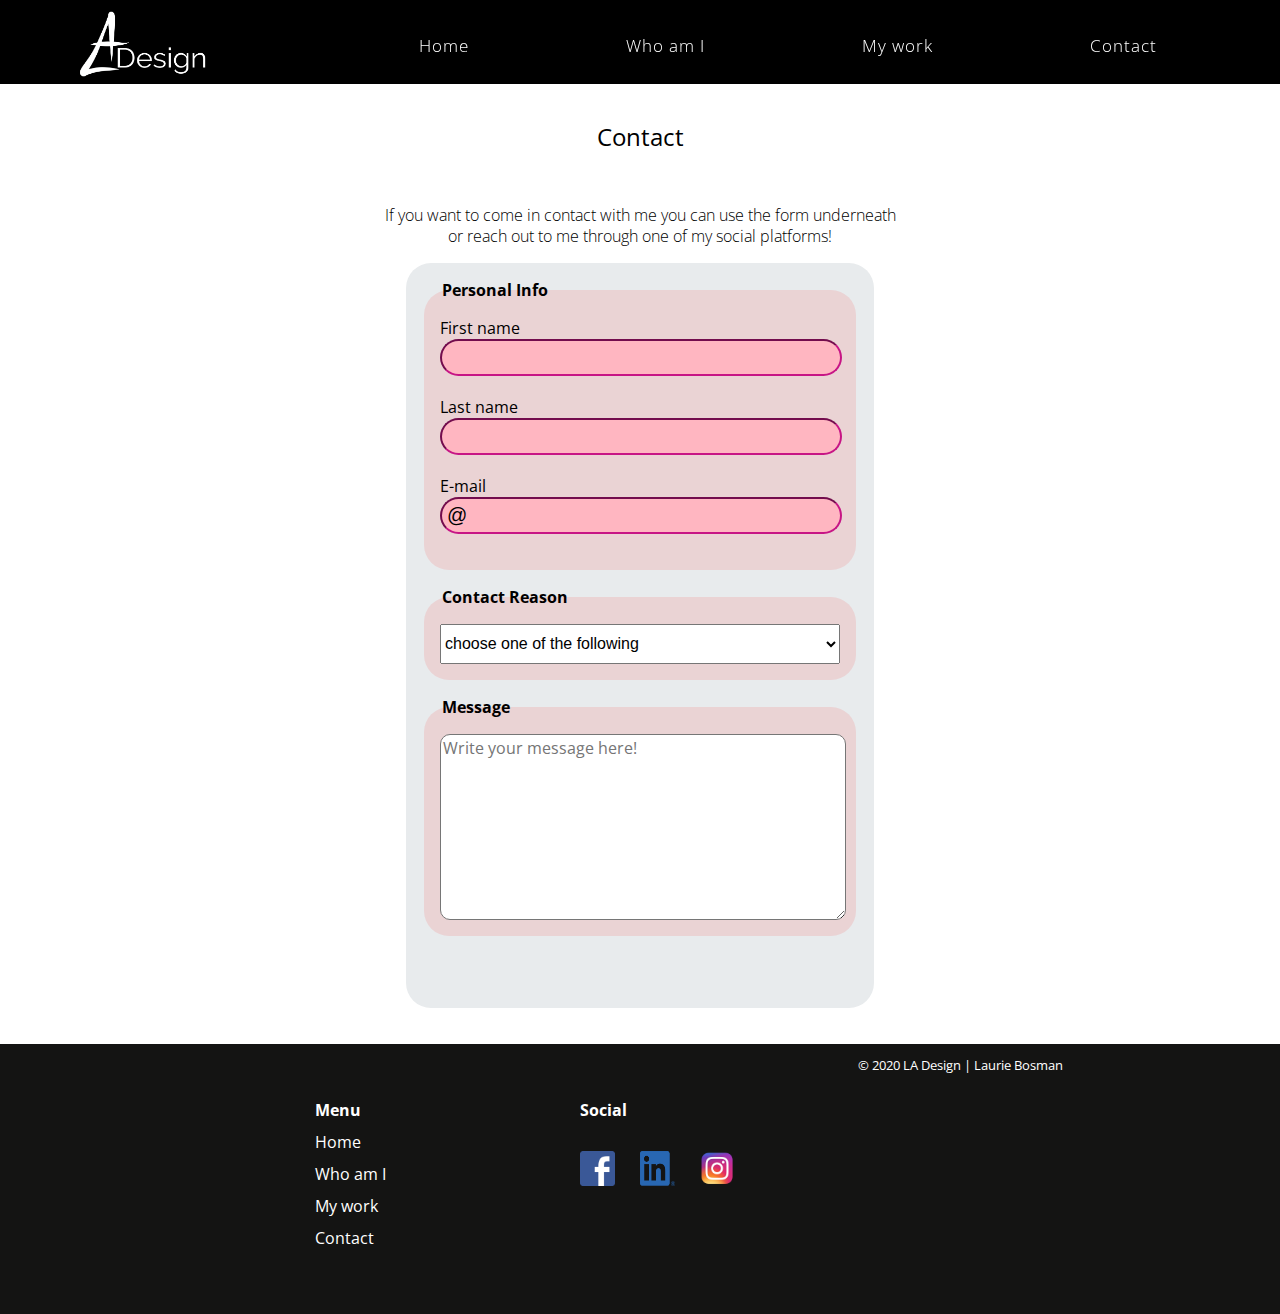
==== commit 5cf1445b: "Frontend final versie" ====
--- a/contact.html
+++ b/contact.html
@@ -44,11 +44,12 @@
 
 
 
+
         <div class="navcontainer">
 
-            <a href="index.html"><img src="images/logo3.png" alt="logo" class="logo"></a>
+            <a href="index.html"><img src="images/logo3.png" alt="LA Design" class="logo"></a>
 
-            <nav>
+            <nav class="nav">
                 <div class="hamburger-menu">
                     <div class="line line-1"></div>
                     <div class="line line-2"></div>
@@ -60,55 +61,65 @@
                     <li class="nav-item"> <a href="index.html" class="nav-link">Home</a></li>
                     <li class="nav-item"> <a href="laurie.html" class="nav-link">Who am I</a></li>
                     <li class="nav-item"> <a href="portfolio.html" class="nav-link">My work</a></li>
-                
+
                     <li class="nav-item"> <a href="contact.html" class="nav-link">Contact</a></li>
 
                 </ul>
             </nav>
         </div>
+
+
+
+        <section id="laucontainer">
+            <article>
+                <h2>Contact</h2>
+                <p>If you want to come in contact with me you can use the form underneath or reach out to me through one of my social platforms! </p>
+            </article>
+
+            <!---Bron voor het formulier https://codepen.io/joostf/pen/VKyPxk -->
+
+            <form action="contact">
+                <fieldset>
+                    <legend>Personal Info</legend>
+                    <label for="name">First name</label>
+                    <input id="name" required type="text">
+
+                    <label for="surname">Last name</label>
+                    <input id="surname" required>
+                 
+
+                    <label for="mail">E-mail</label>
+                    <input id="mail" type="email" required value="@">
+   <p>Well done!</p>
+
+                    
+                </fieldset>
+
+                <fieldset>
+                    <legend>Contact Reason</legend>
+                    <label for="Reden voor Contact"></label>
+                   <select name="contact"  required>
+                        <option disabled value=""selected>choose one of the following</option>
+                        <option value="vraag">You have a question</option>
+                        <option value="werk">You would like to work with me</option>
+                        <option value="anders">Different reason</option>
+                    </select>
+                  
+                </fieldset>
+                <fieldset>
+                    <legend>Message</legend>
+                    <label for="Message"></label>
+                    <textarea placeholder="Write your message here!" id="message" required="required"></textarea>
+                </fieldset>
+                <button type="button">Send</button>
+
+            </form>
         
+
+        </section>
+
         
-        
-        <section id="laucontainer"> <article><h2>Contact</h2> <p>If you want to come in contact with me you can use the form underneath or reach out to me through one of my social platforms! </p></article>
-        
-        
-        <fieldset> 
-        <legend>Contact Details</legend>
-        <label>
-            Name: <input type="text" name="name" size="30" maxlength="100" required="required">
-
-        </label>
-        <label> Email: <input type="email" name="email" size 30 maxlength="100"</label>
-        
-  
-        </fieldset>
-          
-        <fieldset>
-         <legend>Other</legend>
-         
-        <label for="hear-about" >
-        How did you hear about me?
-</label>
-       <select name="refferer" id="hear-about" required="required">
-           <option value="A friend">A friend</option>
-           <option value="Social platform">Social platform such as Instagram, Facebook or Linkedin</option>
-       </select>
-        
-             
-        <fieldset>
-           
-            <legend>Contact</legend>
-        <label for="message">
-            What is your message / question? 
-        </label>
-        
-        <textarea rows="20" cols="60" id="message" required="required"></textarea>
-      
-            <label><input type="submit" value="Send"><a href="send.html"></a> </label>
-         
-        </fieldset>
-        </section>
-   
+    </main>
     <footer>
 
 
@@ -122,7 +133,7 @@
                         <li> <a href="index.html">Home</a></li>
                         <li> <a href="laurie.html">Who am I</a></li>
                         <li> <a href="portfolio.html">My work</a></li>
-                       
+
                         <li> <a href="contact.html">Contact</a></li>
                     </ul>
                 </nav>
@@ -148,7 +159,4 @@
 
     <script src="javascript/script.js">
     </script>
-</body>
-
-
-</html>+</body></html>--- a/style.css
+++ b/style.css
@@ -1,17 +1,11 @@
-html {
-    scroll-behavior: smooth;
-
-
-}
-
-/*smooth scroll bron https://www.w3schools.com/howto/tryit.asp?filename=tryhow_css_smooth_scroll*/
-
-/* scrollbar https://css-tricks.com/almanac/properties/s/scrollbar/ */
+
 /* fade in bron https://www.geeksforgeeks.org/how-to-create-fade-in-effect-on-page-load-using-css/*/
 
-/* Bron cv tijdlijn https://codepen.io/tutsplus/pen/QNeJgR */
-
 /* Bron hamburger menu https://www.youtube.com/watch?v=BN6fH1nRDxA*/
+
+/*bron: formulier select drop down https://stackoverflow.com/questions/49296598/style-invalid-select-using-invalid */
+
+/* Bron formulier uit de les https://codepen.io/joostf/pen/VKyPxk */
 
 body {
     width: 100vw;
@@ -25,9 +19,7 @@
 
 }
 
-a.navlink:visited {
-  color: darkgoldenrod;
-}
+
 
 
 @keyframes fadeInAnimation {
@@ -61,8 +53,6 @@
 
 
 
-
-
 .navcontainer {
     width: 100vw;
     position: sticky;
@@ -96,7 +86,7 @@
     height: 100vh;
     background-color: black;
     position: fixed;
-    top: 80px;
+    top: 60px;
     display: flex;
     justify-content: center;
     align-items: center;
@@ -186,14 +176,73 @@
 
 
 video {
-    top: 0;
-    left: 0;
-    width: 100%;
-    height: 100vh;
-    object-fit: cover;
-    object-position: center;
-    background-color: black;
-}
+    display: none;
+}
+
+
+.header {
+    position: relative;
+}
+
+.header img:first-of-type {
+
+    width: 100vw;
+    height: 50vh;
+    opacity: 0.7;
+}
+
+
+
+
+.header svg {
+    position: absolute;
+    width: 150px;
+    height: 200px;
+    top: 25%;
+    left: 25%;
+    right: 0;
+    bottom: 0;
+    -webkit-transform-origin: 50% 0;
+    transform-origin: 50% 0;
+    -webkit-animation: swinging 3.5s ease-in-out forwards infinite;
+    animation: swinging 3.5s ease-in-out forwards infinite;
+
+}
+
+@-webkit-keyframes swinging {
+    0% {
+        -webkit-transform: rotate(10deg);
+    }
+
+    50% {
+        -webkit-transform: rotate(-10deg)
+    }
+
+    100% {
+        -webkit-transform: rotate(10deg);
+    }
+}
+
+@keyframes swinging {
+    0% {
+        transform: rotate(10deg);
+    }
+
+    50% {
+        transform: rotate(-10deg)
+    }
+
+    100% {
+        transform: rotate(10deg);
+    }
+}
+
+
+
+
+
+
+
 
 /*MEDIA QUERY NAAR TABLET*/
 /*MEDIA QUERY NAAR TABLET*/
@@ -212,11 +261,12 @@
     .logo {
 
         width: 130px;
-        ;
+
         height: 70px;
-        ;
+
         align-self: center;
         margin-left: 3vw;
+        padding-top: 1vmin;
 
     }
 
@@ -227,9 +277,6 @@
         right: 0;
         top: 0;
         background-color: #ffffff00;
-
-
-
     }
 
     .nav-list {
@@ -237,9 +284,6 @@
         width: 70vw;
         display: flex;
         justify-content: space-around;
-
-
-
     }
 
     .hamburger-menu {
@@ -255,167 +299,212 @@
         padding-top: 2vmin;
 
     }
-}
-
-
-
-/*einde media query */
-/*einde media query */
-/*einde media query */
-/*einde media query */
-
-
-
-
-
-
-#sectie1 {
-    background-color: white;
-    display: flex;
-    flex-direction: column;
-    align-items: center;
-    justify-content: center;
-}
-
-#sectie1 h2 {
-    font-size: 1.5em;
-    margin-top: 9vh;
-    margin-bottom: 4vh;
-    color: black;
-    font-weight: normal;
-
-
-
-}
-
-
-.animation {
-    margin: 0 auto;
-    background-color: white;
-    animation-name: stretch;
-    animation-duration: 3s;
-    animation-timing-function: ease-out;
-    animation-direction: alternate;
-    animation-iteration-count: once;
-    animation-fill-mode: none;
-    animation-play-state: running;
-
-}
-
-@keyframes stretch {
-    0% {
-        transform: scale(.3);
+
+
+
+    @media (orientation: landscape) {
+
+        .nav-item {
+            padding-top: 4vmin;
+
+        }
+    }
+
+
+    .header {
+        display: none;
+    }
+
+
+
+    .header {
+        display: none;
+    }
+
+
+
+    video {
+        display: inherit;
+        top: 0;
+        left: 0;
+        width: 100%;
+        height: 100vh;
+        object-fit: cover;
+        object-position: center;
+        background-color: black;
+    }
+}
+
+
+@media (min-width:40em) {
+    video {
+        display: inherit;
+        top: 0;
+        left: 0;
+        width: 100vw;
+        height: 50vh;
+        object-fit: cover;
+        object-position: center;
+        background-color: black;
+
+    }
+}
+
+
+
+@media (min-width:50em) {
+    video {
+        display: inherit;
+        top: 0;
+        left: 0;
+        width: 100vw;
+        height: 100vh;
+        object-fit: cover;
+        object-position: center;
+        background-color: black;
+
+    }
+}
+
+
+    /*einde media query */
+    /*einde media query */
+    /*einde media query */
+    /*einde media query */
+
+
+
+
+
+
+    #sectie1 {
         background-color: white;
-    }
-
-    100% {
-        transform: scale(1.0);
+        display: flex;
+        flex-direction: column;
+        align-items: center;
+        justify-content: center;
+    }
+
+    #sectie1 h2 {
+        font-size: 1.5em;
+        margin-top: 9vh;
+        margin-bottom: 4vh;
+        color: black;
+        font-weight: normal;
+
+
+
+    }
+
+
+
+    .animation {
+        margin: 0 auto;
         background-color: white;
-
-
-    }
-}
-
-#sectie1 p {
-    /*text over mij*/
-    color: black;
-    font-weight: lighter;
-    line-height: 1.3;
-    font-size: 1em;
-    text-align: center;
-
-}
-
-#sectie1 article:first-of-type {
-    display: flex;
-    flex-direction: column;
-    align-items: center;
-    width: 50vw;
-    background-color: white;
-
-}
-
-/*button Read more */
-.read {
-    background-color: black;
-    color: white;
-    font-size: 0.8em;
-    padding: 1vmin;
-    margin: 6vh;
-    border-radius: 25px;
-
-    width: 40vw;
-    box-shadow:
-        1px 1px #6d6d6d,
-        2px 2px #949494,
-
-        -webkit-transform: translateX(-3px);
-    transform: translateX(-3px);
-}
-
-.read:active {
-    box-shadow:
-        1px 1px #ffffff,
-        2px 2px #ffffff,
-        4px 4px #ffffff;
-    -webkit-transform: translateX(4px);
-    transform: translateX(4px);
-
-
-}
-
-/*MEDIA QUERY NAAR TABLET*/
-/*MEDIA QUERY NAAR TABLET*/
-/*MEDIA QUERY NAAR TABLET*/
-/*MEDIA QUERY NAAR TABLET*/
-
-
-
-@media (min-width:40em) {
-
-    #sectie1 {
-        width: 100vw;
+        animation-name: stretch;
+        animation-duration: 3s;
+        animation-timing-function: ease-out;
+        animation-direction: alternate;
+        animation-iteration-count: once;
+        animation-fill-mode: none;
+        animation-play-state: running;
+
+    }
+
+    @keyframes stretch {
+        0% {
+            transform: scale(.3);
+            background-color: white;
+        }
+
+        100% {
+            transform: scale(1.0);
+            background-color: white;
+
+
+        }
+    }
+
+    #sectie1 p {
+        /*text over mij*/
+        color: black;
+        font-weight: lighter;
+        line-height: 1.3;
+        font-size: 1em;
+        text-align: center;
+        -webkit-animation: text-focus-in 1s cubic-bezier(0.550, 0.085, 0.680, 0.530) both;
+        animation: text-focus-in 1s cubic-bezier(0.550, 0.085, 0.680, 0.530) both;
+
+    }
+
+    /* ----------------------------------------------
+ * Generated by Animista on 2020-1-15 11:36:29
+ * Licensed under FreeBSD License.
+ * See http://animista.net/license for more info. 
+ * w: http://animista.net, t: @cssanimista
+ * ---------------------------------------------- */
+
+    /**
+ * ----------------------------------------
+ * animation text-focus-in
+ * ----------------------------------------
+ */
+    @-webkit-keyframes text-focus-in {
+        0% {
+            -webkit-filter: blur(12px);
+            filter: blur(12px);
+            opacity: 0;
+        }
+
+        100% {
+            -webkit-filter: blur(0px);
+            filter: blur(0px);
+            opacity: 1;
+        }
+    }
+
+    @keyframes text-focus-in {
+        0% {
+            -webkit-filter: blur(12px);
+            filter: blur(12px);
+            opacity: 0;
+        }
+
+        100% {
+            -webkit-filter: blur(0px);
+            filter: blur(0px);
+            opacity: 1;
+        }
+    }
+
+    #sectie1 article:first-of-type {
+        display: flex;
+        flex-direction: column;
+        align-items: center;
+        width: 50vw;
         background-color: white;
-    }
-
-
-    #sectie1 p {
-        animation-duration: 3s;
-        animation-name: slidein;
-        animation-iteration-count: once;
-    }
-
-    @keyframes slidein {
-        from {
-            margin-left: 100%;
-            width: 300%;
-        }
-
-        to {
-            margin-left: 0%;
-            width: 100%;
-        }
-    }
-
-
-
+
+    }
+
+    /*button Read more */
     .read {
         background-color: black;
         color: white;
-        font-size: 1.0em;
-        margin: 10vh;
+        font-size: 0.8em;
         padding: 1vmin;
+        margin: 6vh;
         border-radius: 25px;
-        width: 200px;
+
+        width: 40vw;
         box-shadow:
             1px 1px #6d6d6d,
             2px 2px #949494,
-            3px 3px #949494;
-        -webkit-transform: translateX(-3px);
+
+            -webkit-transform: translateX(-3px);
         transform: translateX(-3px);
     }
 
-    .read:hover {
+    .read:active {
         box-shadow:
             1px 1px #ffffff,
             2px 2px #ffffff,
@@ -425,393 +514,749 @@
 
 
     }
-}
-
-
-
-
-
-
-/*einde media query */
-/*einde media query */
-/*einde media query */
-/*einde media query */
-
-
-/*einde sectie 1 */
-
-
-
-
-#sectie2 {
-    /*grid met mijn werk items */
-    background-color: black;
-    display: grid;
-    grid-template-columns: 1fr 1fr;
-    width: 100vw;
-}
-
-
-.animation2 h2 {
-
-    color: white;
-    padding-top: 4vh;
-    padding-bottom: 4vh;
-    font-weight: normal;
-
-}
-
-.animation2 {
-    margin: 0 auto;
-    animation-name: stretch2;
-    animation-duration: 3s;
-    animation-timing-function: ease-in-ease-in-out;
-    animation-delay: 0;
-    animation-direction: alternate;
-    animation-iteration-count: once;
-    animation-fill-mode: none;
-    animation-play-state: running;
-    grid-column-start: 1;
-    grid-column-end: 3;
-
-
-}
-
-@keyframes stretch2 {
-    0% {
-        transform: scale(.3);
+
+    /*MEDIA QUERY NAAR TABLET*/
+    /*MEDIA QUERY NAAR TABLET*/
+    /*MEDIA QUERY NAAR TABLET*/
+    /*MEDIA QUERY NAAR TABLET*/
+
+
+
+    @media (min-width:40em) {
+
+        #sectie1 {
+            width: 100vw;
+            background-color: white;
+        }
+
+
+        #sectie1 p {
+            animation-duration: 3s;
+            animation-name: slidein;
+            animation-iteration-count: once;
+        }
+
+        @keyframes slidein {
+            from {
+                margin-left: 100%;
+                width: 300%;
+            }
+
+            to {
+                margin-left: 0%;
+                width: 100%;
+            }
+        }
+
+
+
+        .read {
+            background-color: black;
+            color: white;
+            font-size: 1.0em;
+            margin: 10vh;
+            padding: 1vmin;
+            border-radius: 25px;
+            width: 200px;
+            box-shadow:
+                1px 1px #6d6d6d,
+                2px 2px #949494,
+                3px 3px #949494;
+            -webkit-transform: translateX(-3px);
+            transform: translateX(-3px);
+        }
+
+        .read:hover {
+            box-shadow:
+                1px 1px #ffffff,
+                2px 2px #ffffff,
+                4px 4px #ffffff;
+            -webkit-transform: translateX(4px);
+            transform: translateX(4px);
+
+
+        }
+    }
+
+
+
+
+
+
+    /*einde media query */
+    /*einde media query */
+    /*einde media query */
+    /*einde media query */
+
+
+    /*einde sectie 1 */
+
+
+
+
+    *#sectie2 {
+        /*grid met mijn werk items */
         background-color: black;
-
-    }
-
-    100% {
-        transform: scale(1.0);
-        background-color: black;
-    }
-}
-
-
-
-#sectie2 article {
-    position: relative;
-    margin: 20px;
-
-}
-
-#sectie2 a {
-
-    text-decoration: none;
+        display: grid;
+        padding-bottom: 14vh;
+        ;
+
+
+    }
+
+
+    .animation2 h2 {
+
+        color: white;
+        padding-top: 4vh;
+        padding-bottom: 4vh;
+        font-weight: normal;
+
+    }
+
+    .animation2 {
+        margin: 0 auto;
+        animation-name: stretch2;
+        animation-duration: 3s;
+        animation-timing-function: ease-in-ease-in-out;
+        animation-delay: 0;
+        animation-direction: alternate;
+        animation-iteration-count: once;
+        animation-fill-mode: none;
+        animation-play-state: running;
+        grid-column-start: 1;
+        grid-column-end: 3;
+
+
+    }
+
+    @keyframes stretch2 {
+        0% {
+            transform: scale(.3);
+            background-color: black;
+
+        }
+
+        100% {
+            transform: scale(1.0);
+            background-color: black;
+        }
+    }
+
+
+
+
+    #sectie2 article {
+        position: relative;
+        width: 170px;
+        height: 170px;
+        justify-self: center;
+    }
+
+
+
+
+    .overlay {
+        position: absolute;
+        background-color: white;
+        top:70%;
+        bottom:0;
+        left: 0;
+        right: 0;
+        opacity: 1;
+        box-shadow: 10px 12px 0.5rem rgba(0, 0, 0, 0.5);
+      
+
+    }
+
+    .overlay h3 {
+        position: absolute;
+        font-size: 0.9em;
+        font-weight: lighter;
+        top: 0%;
+        bottom: 20%;
+        left: 10%;
+        right: 0;
+        text-align: center;
+        color: black;
+
+
+    }
+
+#sectie2 article  a:focus {
+    outline: 2px lightblue; 
+    
+}
+
+
+
+    img[alt*="pro"] {
+        width: 170px;
+        ;
+        height: 170px;
+        ;
+
+
+    }
+
+
+    /*begin media query!! */
+    /*begin media query!! */
+    /*begin media query!! */
+    /*begin media query!! */
+
+
+
+    @media (min-width:40em) {
+
+
+
+        #sectie2 {
+            /*flexbox met mijn werk items */
+
+            width: 85vw;
+            background-color: black;
+            display: flex;
+            flex-wrap: wrap;
+            justify-content: center;
+
+        }
+
+
+        #sectie2 .animation2 {
+            width: 100vw;
+            text-align: center;
+        }
+
+        img[alt*="pro"] {
+            width: 200px;
+            height: 200px;
+        }
+
+
+        #sectie2 article {
+            margin: 50px;
+
+        }
+
+        #sectie2 article:hover {
+            transform: scale(1.25);
+        }
+
+
+    }
+
+
+
+
+
+
+
+
+
+
+
+
+
+    /*einde media query */
+    /*einde media query */
+    /*einde media query */
+    /*einde media query */
+
+    /*PAGINA WHO AM I */
+    /*PAGINA WHO AM I */
+    /*PAGINA WHO AM I */
+
+
+    #laucontainer {
+
+        width: 100vw;
+        display: grid;
+        justify-items: center;
+        background-color: white;
+        padding-bottom: 4vh;
+
+    }
+
+
+    #laucontainer article {
+
+        width: 80vw;
+        display: grid;
+        justify-items: center;
+
+    }
+
+    #laucontainer h2 {
+        margin-top: 4vh;
+        margin-bottom: 4vh;
+        font-weight: normal;
+        text-align: center;
+
+    }
+
+
+    #laucontainer p {
+        color: black;
+        font-weight: lighter;
+        line-height: 1.3;
+        font-size: 1em;
+        text-align: justify;
+        -webkit-animation: text-focus-in 1s cubic-bezier(0.550, 0.085, 0.680, 0.530) both;
+        animation: text-focus-in 1s cubic-bezier(0.550, 0.085, 0.680, 0.530) both;
+    }
+
+    /* ----------------------------------------------
+ * Generated by Animista on 2020-1-15 11:36:29
+ * Licensed under FreeBSD License.
+ * See http://animista.net/license for more info. 
+ * w: http://animista.net, t: @cssanimista
+ * ---------------------------------------------- */
+
+    /**
+ * ----------------------------------------
+ * animation text-focus-in
+ * ----------------------------------------
+ */
+    @-webkit-keyframes text-focus-in {
+        0% {
+            -webkit-filter: blur(12px);
+            filter: blur(12px);
+            opacity: 0;
+        }
+
+        100% {
+            -webkit-filter: blur(0px);
+            filter: blur(0px);
+            opacity: 1;
+        }
+    }
+
+    @keyframes text-focus-in {
+        0% {
+            -webkit-filter: blur(12px);
+            filter: blur(12px);
+            opacity: 0;
+        }
+
+        100% {
+            -webkit-filter: blur(0px);
+            filter: blur(0px);
+            opacity: 1;
+        }
+    }
+
+
+    #laucontainer img[alt*="foto"] {
+        width: 300px;
+        height: 300px;
+        vh;
+        margin: 4vh;
+        box-shadow: 10px 12px 0.5rem rgba(0, 0, 0, 0.5);
+
+        -webkit-animation: bounce-in-top 1.5s both;
+        animation: bounce-in-top 1.5s both;
+    }
+
+    /* ----------------------------------------------
+ * Generated by Animista on 2020-1-15 11:39:0
+ * Licensed under FreeBSD License.
+ * See http://animista.net/license for more info. 
+ * w: http://animista.net, t: @cssanimista
+ * ---------------------------------------------- */
+
+    /**
+ * ----------------------------------------
+ * animation bounce-in-top
+ * ----------------------------------------
+ */
+    @-webkit-keyframes bounce-in-top {
+        0% {
+            -webkit-transform: translateY(-500px);
+            transform: translateY(-500px);
+            -webkit-animation-timing-function: ease-in;
+            animation-timing-function: ease-in;
+            opacity: 0;
+        }
+
+        38% {
+            -webkit-transform: translateY(0);
+            transform: translateY(0);
+            -webkit-animation-timing-function: ease-out;
+            animation-timing-function: ease-out;
+            opacity: 1;
+        }
+
+        55% {
+            -webkit-transform: translateY(-65px);
+            transform: translateY(-65px);
+            -webkit-animation-timing-function: ease-in;
+            animation-timing-function: ease-in;
+        }
+
+        72% {
+            -webkit-transform: translateY(0);
+            transform: translateY(0);
+            -webkit-animation-timing-function: ease-out;
+            animation-timing-function: ease-out;
+        }
+
+        81% {
+            -webkit-transform: translateY(-28px);
+            transform: translateY(-28px);
+            -webkit-animation-timing-function: ease-in;
+            animation-timing-function: ease-in;
+        }
+
+        90% {
+            -webkit-transform: translateY(0);
+            transform: translateY(0);
+            -webkit-animation-timing-function: ease-out;
+            animation-timing-function: ease-out;
+        }
+
+        95% {
+            -webkit-transform: translateY(-8px);
+            transform: translateY(-8px);
+            -webkit-animation-timing-function: ease-in;
+            animation-timing-function: ease-in;
+        }
+
+        100% {
+            -webkit-transform: translateY(0);
+            transform: translateY(0);
+            -webkit-animation-timing-function: ease-out;
+            animation-timing-function: ease-out;
+        }
+    }
+
+    @keyframes bounce-in-top {
+        0% {
+            -webkit-transform: translateY(-500px);
+            transform: translateY(-500px);
+            -webkit-animation-timing-function: ease-in;
+            animation-timing-function: ease-in;
+            opacity: 0;
+        }
+
+        38% {
+            -webkit-transform: translateY(0);
+            transform: translateY(0);
+            -webkit-animation-timing-function: ease-out;
+            animation-timing-function: ease-out;
+            opacity: 1;
+        }
+
+        55% {
+            -webkit-transform: translateY(-65px);
+            transform: translateY(-65px);
+            -webkit-animation-timing-function: ease-in;
+            animation-timing-function: ease-in;
+        }
+
+        72% {
+            -webkit-transform: translateY(0);
+            transform: translateY(0);
+            -webkit-animation-timing-function: ease-out;
+            animation-timing-function: ease-out;
+        }
+
+        81% {
+            -webkit-transform: translateY(-28px);
+            transform: translateY(-28px);
+            -webkit-animation-timing-function: ease-in;
+            animation-timing-function: ease-in;
+        }
+
+        90% {
+            -webkit-transform: translateY(0);
+            transform: translateY(0);
+            -webkit-animation-timing-function: ease-out;
+            animation-timing-function: ease-out;
+        }
+
+        95% {
+            -webkit-transform: translateY(-8px);
+            transform: translateY(-8px);
+            -webkit-animation-timing-function: ease-in;
+            animation-timing-function: ease-in;
+        }
+
+        100% {
+            -webkit-transform: translateY(0);
+            transform: translateY(0);
+            -webkit-animation-timing-function: ease-out;
+            animation-timing-function: ease-out;
+        }
+    }
+
+
+
+
+
+
+
+    @media (min-width:40em) {
+
+        #laucontainer article {
+            width: 40vw;
+
+        }
+
+        #laucontainer article p {
+
+            text-align: center;
+        }
+
+
+    }
+
+
+
+
+
+
+
+
+
+
+
+
+
+
+
+
+
+
+
+
+
+
+    /* FORMULIER STIJL */
+    /* FORMULIER STIJL */
+    /* FORMULIER STIJL */
+    /* FORMULIER STIJL */
+    /* FORMULIER STIJL */
+    /* FORMULIER STIJL */
+
+
+
+
+form {
+  display:flex;
+  flex-direction:column;
+  transition: all .5s;
+  padding:1em;
     color: black;
-}
-
-.overlay {
-    position: absolute;
-    background-color: white;
-    top: 70%;
-    bottom: 10%;
-    left: 0;
-    right: 30%;
-    opacity: 1;
-    box-shadow: 10px 12px 0.5rem rgba(0, 0, 0, 0.5);
-
-}
-
-.overlay a h3 {
-    position: absolute;
-    color: black;
-    font-size: 1.0em;
-    font-weight: lighter;
-    top: 0;
-    bottom: 0;
-    left: 0;
-    right: 0;
-    text-align: center;
-    vertical-align: middle;
-}
-
-
-
-img[alt*="pro"] {
-    width: 200px;;
-    height: 200px;;
-
-
-}
-
-
-*h3 {
-    margin-top: 2em;
-    position: absolute;
-    padding: .675em;
-    font-weight: bold;
-    color: white;
-
-}
-
-
-
-/*begin media query!! */
-/*begin media query!! */
-/*begin media query!! */
-/*begin media query!! */
-
-
-
-@media (min-width:40em) {
-
-
-
-    #sectie2 {
-        /*flexbox met mijn werk items */
-
-        width: 85vw;
-        background-color: black;
+     border-radius: 25px;
+
+    
+}
+form:invalid {
+  background:#e8ebed;
+  /background: rgba(255,255,0,.8);;
+}
+fieldset {
+  display:flex;
+  flex-direction:column;
+  justify-content:center;
+  margin-bottom: 1em;
+  border:none;
+  transition: all .2s;
+  padding:1em;
+  background:#24DB6F;
+         border-radius: 25px;
+}
+fieldset:valid p {
+  display:block;
+  color: White;
+  background:seaGreen;
+  padding:.25em;
+    border-radius: 25px;
+
+
+}
+fieldset:invalid {
+  background: rgba(255,0,0,.1);
+} 
+fieldset:invalid p{
+  display:none;
+}
+legend {
+  font-weight:bold;
+}
+input {
+  border-color:#000;
+  padding:.25em;
+  font-size: 1.25em;
+  margin-bottom: 1em;
+  width:97%;
+  transition:all 2s;
+  border-radius: 25px;
+
+}
+input:valid {
+  border-color:lightgreen;
+    
+} 
+input:invalid {
+  border-color:MediumVioletRed;
+  background: LightPink;
+}
+input:focus {
+  transform: scale(1.01, 1.01);
+
+}
+input:focus + p.tooltip {
+  display:block;
+  opacity:1;
+  margin-top:-1.3em;
+}
+input:disabled {
+  border-color:#eee;
+  background-color: #f9f9f9;
+}
+input::placeholder {
+  color:rgba(0,0,0,.25);
+  font-style:italic;
+}
+form button {
+  font-size: 1.25em;
+  flex:0 0 2em;
+  transition:all .2s 1s;
+  opacity:0;
+  width:100%;
+}
+form:valid button {
+  opacity:1
+}
+form button:focus {
+  transform: scale(1.1, 1.1);
+}
+form button:hover {
+  transition: 0.5s;
+    background-color:#24DB6F ;
+}
+.tooltip { 
+  z-index:2;
+  color:DodgerBlue;
+  padding:.25em;
+  background:AliceBlue;
+  border: 1px solid currentColor;
+  font-style:italic;
+  transition:all .2s;
+  margin-top:-3em;
+  opacity:0;
+}
+
+select {
+    font-size:1em;
+    width: 400px;
+    height: 40px;
+  
+     
+} 
+textarea {
+    width: 100%;
+    height: 20vh;
+    font-size:1em;
+    border-radius: 10px;
+
+}
+
+
+
+
+@media (min-width:40em) { 
+    
+    select {
+    font-size:1em;
+    width: 400px;
+    height: 40px;
+}
+
+    textarea {
+    font-family: 'Open Sans', sans-serif; 
+    font-size:1em;
+    border-radius: 10px;
+
+}
+    
+}
+
+
+
+
+
+
+
+
+
+
+
+
+
+
+
+
+
+
+    /*Footer stijl*/
+    /*Footer stijl*/
+    /*Footer stijl*/
+    /*Footer stijl*/
+    /*Footer stijl*/
+
+    /*Footer stijl*/
+    /*Footer stijl*/
+
+    /*Footer stijl*/
+
+    footer {
+        width: 100vw;
+        height: 30vh;
+        background-color: #141413;
+
+
+    }
+
+    footer section {
         display: flex;
-        flex-wrap: wrap;
-        justify-content: center;
-
-    }
-
-
-    #sectie2 .animation2 {
-        width: 100vw;
-        text-align: center;
-    }
-
-    img[alt*="pro"] {
-        width: 200;
-        height: 200px;
-    }
-
-
-
-
-}
-
-
-
-
-
-
-
-
-
-
-
-
-
-/*einde media query */
-/*einde media query */
-/*einde media query */
-/*einde media query */
-
-/*PAGINA WHO AM I */
-/*PAGINA WHO AM I */
-/*PAGINA WHO AM I */
-
-
-#laucontainer {
-
-    width: 100vw;
-    display: grid;
-    justify-items: center;
-    background-color: white;
-    padding-bottom: 4vh;
-
-}
-
-
-#laucontainer article {
-
-    width: 80vw;
-    display: grid;
-    justify-items: center;
-
-}
-
-#laucontainer h2 {
-    margin-top: 4vh;
-    margin-bottom: 4vh;
-    font-weight: normal;
-    text-align: center;
-
-}
-
-
-#laucontainer p {
-    color: black;
-    font-weight: lighter;
-    line-height: 1.3;
-    font-size: 1em;
-    text-align: justify;
-}
-
-
-#laucontainer img[alt*="foto"] {
-    width: 65vw;
-    height: 30vh;
-    margin: 4vh;
-    box-shadow: 10px 12px 0.5rem rgba(0, 0, 0, 0.5);
-}
-
-
-
-
-
-
-
-
-
-
-
-
-
-
-
-
-
-
-
-
-
-
-
-
-
-
-
-
-/* FORMULIER STIJL */
-/* FORMULIER STIJL */
-/* FORMULIER STIJL */
-/* FORMULIER STIJL */
-/* FORMULIER STIJL */
-/* FORMULIER STIJL */
-
-
-
-
-
-
-
-
-
-
-
-
-
-
-
-
-
-
-
-
-
-
-
-
-
-
-
-
-/*Footer stijl*/
-/*Footer stijl*/
-/*Footer stijl*/
-/*Footer stijl*/
-/*Footer stijl*/
-
-/*Footer stijl*/
-/*Footer stijl*/
-
-/*Footer stijl*/
-
-footer {
-    height: 30vh;
-    background-color: #141413;
-}
-
-footer section {
-    display: flex;
-    justify-content: space-around;
-}
-
-footer ul {
-    text-align: left;
-}
-
-footer article:nth-child(1) ul li {
-    line-height: 2;
-}
-
-footer nav a {
-    text-decoration: none;
-    color: white;
-}
-
-footer li {
-    list-style: none;
-    color: white;
-    line-height: normal;
-}
-
-
-footer ul li:first-of-type {
-    font-weight: bold;
-    line-height: 2;
-    grid-column-start: 1;
-    grid-column-end: 4;
-
-}
-
-footer article:nth-child(2) ul {
-    display: grid;
-    grid-template-columns: 1fr 1fr 1fr;
-
-}
-
-
-footer img {
-    width: 35px;
-    height: 35px;
-    margin: 25px;
-    margin-left: 0;
-
-}
-
-
-footer article {
-    text-align: center;
-    padding-bottom: 20px;
-
-}
-
-
-footer p {
-    color: white;
-    font-size: 0.8em;
-
-}
-
-
-
-@media (min-width:40em) {
-
-    footer {
-        display: flex;
-        justify-content: center;
-        
-    }
-
-    footer section {
-        width: 50vw;
-        display: flex;
-        align-self: center;
+        justify-content: space-around;
     }
 
     footer ul {
-        padding: 0;
         text-align: left;
+    }
+
+    footer article:nth-child(1) ul li {
+        line-height: 2;
+    }
+
+    footer nav a {
+        text-decoration: none;
+        color: white;
+    }
+
+    footer li {
+        list-style: none;
+        color: white;
+        line-height: normal;
+    }
+
+
+    footer ul li:first-of-type {
+        font-weight: bold;
+        line-height: 2;
+        grid-column-start: 1;
+        grid-column-end: 4;
+
+    }
+
+    footer article:nth-child(2) ul {
+        display: grid;
+        grid-template-columns: 1fr 1fr 1fr;
+
     }
 
 
@@ -820,13 +1265,71 @@
         height: 35px;
         margin: 25px;
         margin-left: 0;
-    }
-
-    footer section article:first-of-type {
-        align-self: center;
-        padding-bottom: 10px;
-    }
-
-
-    
-}
+
+    }
+
+    footer div {
+        text-align: center;
+        padding-bottom: 20px;
+    }
+
+    footer p {
+        color: white;
+        font-size: 0.8em;
+
+    }
+
+
+    @media (orientation: landscape) {
+
+        footer {
+            height: 60vh;
+            background-color: #141413;
+        }
+
+
+
+        @media (min-width:40em) {
+
+            footer {
+                height: 30vh;
+                width: 100vw;
+                display: flex;
+                justify-content: center;
+                align-self: center;
+
+            }
+
+            footer section {
+                width: 50vw;
+                display: flex;
+                align-self: center;
+            }
+
+            footer ul {
+                padding: 0;
+                text-align: left;
+            }
+
+
+            footer img {
+                width: 35px;
+                height: 35px;
+                margin: 25px;
+                margin-left: 0;
+            }
+
+            footer section article:first-of-type {
+                align-self: center;
+                padding-bottom: 10px;
+            }
+
+            footer div {
+                
+                align-self: center;
+            }
+
+        }
+
+        
+
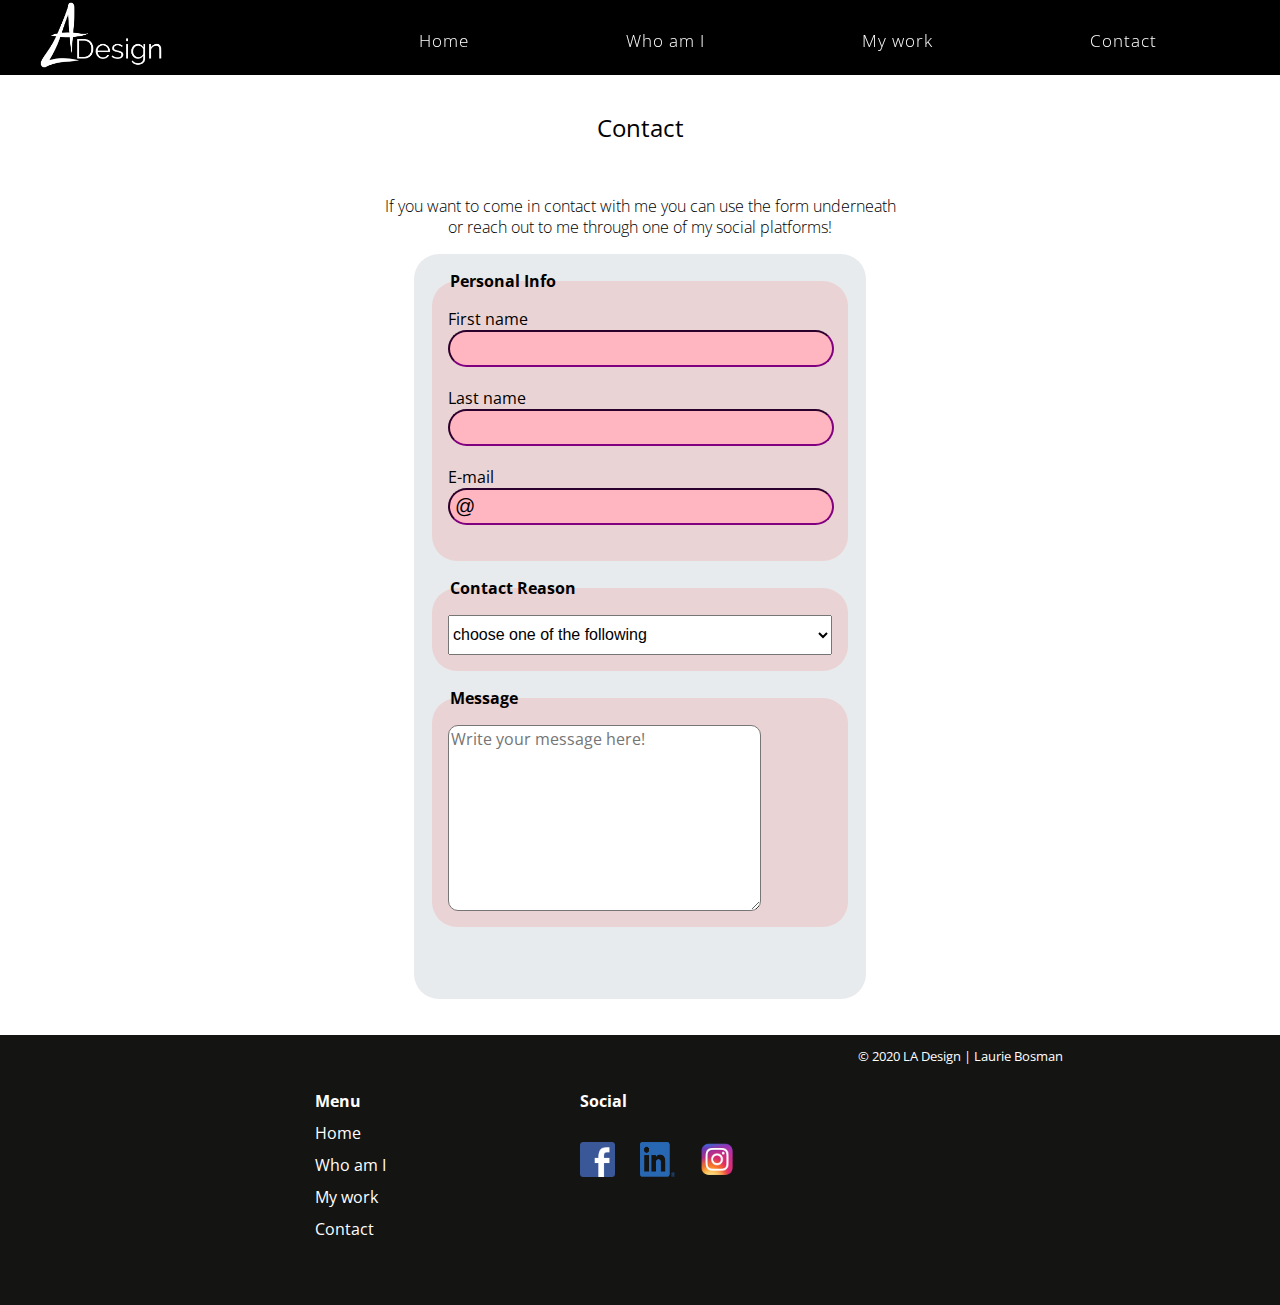
==== commit 47ca1bcd: "Portfolio na frontend" ====
--- a/contact.html
+++ b/contact.html
@@ -1,9 +1,4 @@
-
-
-
-
-   
-   <!DOCTYPE html>
+<!DOCTYPE html>
 <html lang="en">
 
 <head>
@@ -12,23 +7,7 @@
     <link rel="stylesheet" href="style.css">
     <link href="https://fonts.googleapis.com/css?family=Open+Sans:300,300i,400,400i,600,600i,700,700i,800,800i&display=swap" rel="stylesheet">
     <title>LA Design</title>
-    <style>
-        body {
-            animation: fadeInAnimation ease 3s;
-            animation-iteration-count: 1;
-            animation-fill-mode: forwards;
-        }
-
-        @keyframes fadeInAnimation {
-            0% {
-                opacity: 0;
-            }
-
-            100% {
-                opacity: 1;
-            }
-        }
-    </style>
+    
 </head>
 
 <body>
@@ -44,10 +23,9 @@
 
 
 
+        <section>
 
-        <div class="navcontainer">
-
-            <a href="index.html"><img src="images/logo3.png" alt="LA Design" class="logo"></a>
+            <a href="index.html"><img src="images/logo3.png" alt="LA Design"></a>
 
             <nav class="nav">
                 <div class="hamburger-menu">
@@ -56,18 +34,14 @@
                     <div class="line line-3"></div>
                 </div>
 
-                <ul class="nav-list">
-
-                    <li class="nav-item"> <a href="index.html" class="nav-link">Home</a></li>
-                    <li class="nav-item"> <a href="laurie.html" class="nav-link">Who am I</a></li>
-                    <li class="nav-item"> <a href="portfolio.html" class="nav-link">My work</a></li>
-
-                    <li class="nav-item"> <a href="contact.html" class="nav-link">Contact</a></li>
-
+                <ul>
+                    <li> <a href="index.html">Home</a></li>
+                    <li> <a href="laurie.html">Who am I</a></li>
+                    <li> <a href="soon.html">My work</a></li>
+                    <li> <a href="contact.html">Contact</a></li>
                 </ul>
             </nav>
-        </div>
-
+        </section>
 
 
         <section id="laucontainer">
@@ -111,7 +85,7 @@
                     <label for="Message"></label>
                     <textarea placeholder="Write your message here!" id="message" required="required"></textarea>
                 </fieldset>
-                <button type="button">Send</button>
+                <button type="button"><a href="send.html">Send</a></button>
 
             </form>
         
@@ -132,7 +106,7 @@
                         <li>Menu</li>
                         <li> <a href="index.html">Home</a></li>
                         <li> <a href="laurie.html">Who am I</a></li>
-                        <li> <a href="portfolio.html">My work</a></li>
+                        <li> <a href="soon.html">My work</a></li>
 
                         <li> <a href="contact.html">Contact</a></li>
                     </ul>
--- a/style.css
+++ b/style.css
@@ -1,4 +1,3 @@
-
 /* fade in bron https://www.geeksforgeeks.org/how-to-create-fade-in-effect-on-page-load-using-css/*/
 
 /* Bron hamburger menu https://www.youtube.com/watch?v=BN6fH1nRDxA*/
@@ -7,6 +6,7 @@
 
 /* Bron formulier uit de les https://codepen.io/joostf/pen/VKyPxk */
 
+/* bron alle webkits en keyframes https://animista.net/play/basic/rotate/rotate-hor-center */
 body {
     width: 100vw;
     animation: fadeInAnimation ease 2s animation-iteration-count: 1;
@@ -18,21 +18,21 @@
     background-color: black;
 
 }
-
-
-
-
-@keyframes fadeInAnimation {
-    0% {
-        opacity: 0;
-    }
-
-    100% {
-        opacity: 1;
-    }
-}
-
-
+      body {
+            animation: fadeInAnimation ease 3s;
+            animation-iteration-count: 1;
+            animation-fill-mode: forwards;
+        }
+
+        @keyframes fadeInAnimation {
+            0% {
+                opacity: 0;
+            }
+
+            100% {
+                opacity: 1;
+            }
+        }
 
 main {
     position: relative;
@@ -53,7 +53,7 @@
 
 
 
-.navcontainer {
+main section:first-of-type {
     width: 100vw;
     position: sticky;
     top: 0;
@@ -63,7 +63,7 @@
 }
 
 
-.navcontainer a {
+main section:first-of-type a {
     text-decoration: none;
     color: white;
     line-height: 1.2;
@@ -71,12 +71,12 @@
 
 }
 
-.navcontainer ul li {
+main section:first-of-type ul li {
     list-style: none;
 }
 
 
-.logo {
+main section:first-of-type img {
     height: 70px;
     padding-left: 3vw;
 }
@@ -129,7 +129,8 @@
     transform: rotateZ(405deg) translate(-8px, -6px);
 }
 
-.nav-item {
+
+main section:first-of-type ul li {
     list-style: none;
     padding-top: 3vmin;
     padding-bottom: 4vmin;
@@ -138,7 +139,7 @@
 
 }
 
-.nav-link {
+main section:first-of-type ul li a {
     text-decoration: none;
     color: white;
     font-weight: 300;
@@ -147,8 +148,8 @@
     padding: 3px 0;
 }
 
-.nav-link::before,
-.nav-link::after {
+main section:first-of-type ul li a::before,
+main section:first-of-type ul li a::after {
     content: "";
     width: 100%;
     height: 2px;
@@ -159,18 +160,18 @@
     transition: transform 0.5s;
 }
 
-.nav-link::after {
+main section:first-of-type ul li a::after {
     bottom: 0;
     transform-origin: right;
 }
 
-.nav-link::before {
+main section:first-of-type ul li a::before {
     top: 0;
     transform-origin: left;
 }
 
-.nav-link:active:before,
-.nav-link:active::after {
+main section:first-of-type ul li a:active:before,
+main section:first-of-type ul li a:active::after {
     transform: scaleX(1);
 }
 
@@ -190,8 +191,6 @@
     height: 50vh;
     opacity: 0.7;
 }
-
-
 
 
 .header svg {
@@ -279,7 +278,7 @@
         background-color: #ffffff00;
     }
 
-    .nav-list {
+    .nav ul {
         font-size: 0.8em;
         width: 70vw;
         display: flex;
@@ -290,12 +289,12 @@
         right: -50%;
     }
 
-    .nav-link:hover:before,
-    .nav-link:hover::after {
+    main section:first-of-type ul li a:hover:before,
+    main section:first-of-type ul li a:hover::after {
         transform: scaleX(1);
     }
 
-    .nav-item {
+    .nav ul li {
         padding-top: 2vmin;
 
     }
@@ -314,7 +313,6 @@
     .header {
         display: none;
     }
-
 
 
     .header {
@@ -367,144 +365,204 @@
 }
 
 
-    /*einde media query */
-    /*einde media query */
-    /*einde media query */
-    /*einde media query */
-
-
-
-
-
-
-    #sectie1 {
+/*einde media query */
+/*einde media query */
+/*einde media query */
+/*einde media query */
+
+
+
+
+
+
+#sectie1 {
+    background-color: white;
+    display: flex;
+    flex-direction: column;
+    align-items: center;
+    justify-content: center;
+}
+
+#sectie1 h2 {
+    font-size: 1.5em;
+    margin-top: 9vh;
+    margin-bottom: 4vh;
+    color: black;
+    font-weight: normal;
+
+
+
+}
+
+
+
+.animation:hover {
+    margin: 0 auto;
+    background-color: white;
+    animation-name: stretch;
+    animation-duration: 3s;
+    animation-timing-function: ease-out;
+    animation-direction: alternate;
+    animation-iteration-count: once;
+    animation-fill-mode: none;
+    animation-play-state: running;
+
+}
+
+@keyframes stretch {
+    0% {
+        transform: scale(.3);
         background-color: white;
-        display: flex;
-        flex-direction: column;
-        align-items: center;
-        justify-content: center;
-    }
-
-    #sectie1 h2 {
-        font-size: 1.5em;
-        margin-top: 9vh;
-        margin-bottom: 4vh;
-        color: black;
-        font-weight: normal;
-
-
-
-    }
-
-
-
-    .animation {
-        margin: 0 auto;
+    }
+
+    100% {
+        transform: scale(1.0);
         background-color: white;
-        animation-name: stretch;
-        animation-duration: 3s;
-        animation-timing-function: ease-out;
-        animation-direction: alternate;
-        animation-iteration-count: once;
-        animation-fill-mode: none;
-        animation-play-state: running;
-
-    }
-
-    @keyframes stretch {
-        0% {
-            transform: scale(.3);
-            background-color: white;
-        }
-
-        100% {
-            transform: scale(1.0);
-            background-color: white;
-
-
-        }
-    }
-
-    #sectie1 p {
-        /*text over mij*/
-        color: black;
-        font-weight: lighter;
-        line-height: 1.3;
-        font-size: 1em;
-        text-align: center;
-        -webkit-animation: text-focus-in 1s cubic-bezier(0.550, 0.085, 0.680, 0.530) both;
-        animation: text-focus-in 1s cubic-bezier(0.550, 0.085, 0.680, 0.530) both;
-
-    }
-
-    /* ----------------------------------------------
+
+
+    }
+}
+
+
+#sectie1 p {
+    /*text over mij*/
+    color: black;
+    font-weight: lighter;
+    line-height: 1.3;
+    font-size: 1em;
+    text-align: center;
+}
+
+/* ----------------------------------------------
  * Generated by Animista on 2020-1-15 11:36:29
  * Licensed under FreeBSD License.
  * See http://animista.net/license for more info. 
  * w: http://animista.net, t: @cssanimista
  * ---------------------------------------------- */
 
-    /**
+/**
  * ----------------------------------------
  * animation text-focus-in
  * ----------------------------------------
  */
-    @-webkit-keyframes text-focus-in {
-        0% {
-            -webkit-filter: blur(12px);
-            filter: blur(12px);
-            opacity: 0;
+@-webkit-keyframes text-focus-in {
+    0% {
+        -webkit-filter: blur(12px);
+        filter: blur(12px);
+        opacity: 0;
+    }
+
+    100% {
+        -webkit-filter: blur(0px);
+        filter: blur(0px);
+        opacity: 1;
+    }
+}
+
+@keyframes text-focus-in {
+    0% {
+        -webkit-filter: blur(12px);
+        filter: blur(12px);
+        opacity: 0;
+    }
+
+    100% {
+        -webkit-filter: blur(0px);
+        filter: blur(0px);
+        opacity: 1;
+    }
+}
+
+#sectie1 article:first-of-type {
+    display: flex;
+    flex-direction: column;
+    align-items: center;
+    width: 50vw;
+    background-color: white;
+
+}
+
+/*button Read more */
+.read {
+    background-color: black;
+    color: white;
+    font-size: 0.8em;
+    padding: 1vmin;
+    margin: 6vh;
+    border-radius: 25px;
+
+    width: 40vw;
+    box-shadow:
+        1px 1px #6d6d6d,
+        2px 2px #949494,
+
+        -webkit-transform: translateX(-3px);
+    transform: translateX(-3px);
+}
+
+.read:active {
+    box-shadow:
+        1px 1px #ffffff,
+        2px 2px #ffffff,
+        4px 4px #ffffff;
+    -webkit-transform: translateX(4px);
+    transform: translateX(4px);
+
+
+}
+
+/*MEDIA QUERY NAAR TABLET*/
+/*MEDIA QUERY NAAR TABLET*/
+/*MEDIA QUERY NAAR TABLET*/
+/*MEDIA QUERY NAAR TABLET*/
+
+
+
+@media (min-width:40em) {
+
+    #sectie1 {
+        width: 100vw;
+        background-color: white;
+    }
+
+
+    #sectie1 p {
+        animation-duration: 3s;
+        animation-name: slidein;
+        animation-iteration-count: once;
+    }
+
+    @keyframes slidein {
+        from {
+            margin-left: 100%;
+            width: 300%;
         }
 
-        100% {
-            -webkit-filter: blur(0px);
-            filter: blur(0px);
-            opacity: 1;
+        to {
+            margin-left: 0%;
+            width: 100%;
         }
     }
 
-    @keyframes text-focus-in {
-        0% {
-            -webkit-filter: blur(12px);
-            filter: blur(12px);
-            opacity: 0;
-        }
-
-        100% {
-            -webkit-filter: blur(0px);
-            filter: blur(0px);
-            opacity: 1;
-        }
-    }
-
-    #sectie1 article:first-of-type {
-        display: flex;
-        flex-direction: column;
-        align-items: center;
-        width: 50vw;
-        background-color: white;
-
-    }
-
-    /*button Read more */
+
+
     .read {
         background-color: black;
         color: white;
-        font-size: 0.8em;
+        font-size: 1.0em;
+        margin: 10vh;
         padding: 1vmin;
-        margin: 6vh;
         border-radius: 25px;
-
-        width: 40vw;
+        width: 200px;
         box-shadow:
             1px 1px #6d6d6d,
             2px 2px #949494,
-
-            -webkit-transform: translateX(-3px);
+            3px 3px #949494;
+        -webkit-transform: translateX(-3px);
         transform: translateX(-3px);
     }
 
-    .read:active {
+    .read:hover {
         box-shadow:
             1px 1px #ffffff,
             2px 2px #ffffff,
@@ -514,822 +572,860 @@
 
 
     }
-
-    /*MEDIA QUERY NAAR TABLET*/
-    /*MEDIA QUERY NAAR TABLET*/
-    /*MEDIA QUERY NAAR TABLET*/
-    /*MEDIA QUERY NAAR TABLET*/
-
-
-
-    @media (min-width:40em) {
-
-        #sectie1 {
-            width: 100vw;
-            background-color: white;
-        }
-
-
-        #sectie1 p {
-            animation-duration: 3s;
-            animation-name: slidein;
-            animation-iteration-count: once;
-        }
-
-        @keyframes slidein {
-            from {
-                margin-left: 100%;
-                width: 300%;
-            }
-
-            to {
-                margin-left: 0%;
-                width: 100%;
-            }
-        }
-
-
-
-        .read {
-            background-color: black;
-            color: white;
-            font-size: 1.0em;
-            margin: 10vh;
-            padding: 1vmin;
-            border-radius: 25px;
-            width: 200px;
-            box-shadow:
-                1px 1px #6d6d6d,
-                2px 2px #949494,
-                3px 3px #949494;
-            -webkit-transform: translateX(-3px);
-            transform: translateX(-3px);
-        }
-
-        .read:hover {
-            box-shadow:
-                1px 1px #ffffff,
-                2px 2px #ffffff,
-                4px 4px #ffffff;
-            -webkit-transform: translateX(4px);
-            transform: translateX(4px);
-
-
-        }
-    }
-
-
-
-
-
-
-    /*einde media query */
-    /*einde media query */
-    /*einde media query */
-    /*einde media query */
-
-
-    /*einde sectie 1 */
-
-
-
-
-    *#sectie2 {
-        /*grid met mijn werk items */
+}
+
+
+
+
+
+
+/*einde media query */
+/*einde media query */
+/*einde media query */
+/*einde media query */
+
+
+/*einde sectie 1 */
+
+
+
+
+*#sectie2 {
+    /*grid met mijn werk items */
+    background-color: black;
+    display: grid;
+    padding-bottom: 14vh;
+    ;
+
+
+}
+
+
+.animation2 h2 {
+
+    color: white;
+    padding-top: 4vh;
+    padding-bottom: 4vh;
+    font-weight: normal;
+
+}
+
+.animation2:hover {
+    margin: 0 auto;
+    animation-name: stretch2;
+    animation-duration: 3s;
+    animation-timing-function: ease-in-ease-in-out;
+    animation-delay: 0;
+    animation-direction: alternate;
+    animation-iteration-count: once;
+    animation-fill-mode: none;
+    animation-play-state: running;
+    grid-column-start: 1;
+    grid-column-end: 3;
+
+
+}
+
+@keyframes stretch2 {
+    0% {
+        transform: scale(.3);
         background-color: black;
-        display: grid;
-        padding-bottom: 14vh;
-        ;
-
-
-    }
-
-
-    .animation2 h2 {
-
-        color: white;
-        padding-top: 4vh;
-        padding-bottom: 4vh;
-        font-weight: normal;
-
-    }
-
-    .animation2 {
-        margin: 0 auto;
-        animation-name: stretch2;
-        animation-duration: 3s;
-        animation-timing-function: ease-in-ease-in-out;
-        animation-delay: 0;
-        animation-direction: alternate;
-        animation-iteration-count: once;
-        animation-fill-mode: none;
-        animation-play-state: running;
-        grid-column-start: 1;
-        grid-column-end: 3;
-
-
-    }
-
-    @keyframes stretch2 {
-        0% {
-            transform: scale(.3);
-            background-color: black;
-
-        }
-
-        100% {
-            transform: scale(1.0);
-            background-color: black;
-        }
-    }
-
-
+
+    }
+
+    100% {
+        transform: scale(1.0);
+        background-color: black;
+    }
+}
+
+
+
+
+#sectie2 article {
+    position: relative;
+    width: 170px;
+    height: 170px;
+    justify-self: center;
+}
+
+
+
+
+.overlay {
+    position: absolute;
+    background-color: white;
+    top: 70%;
+    bottom: 0;
+    left: 0;
+    right: 0;
+    opacity: 0;
+    box-shadow: 10px 12px 0.5rem rgba(0, 0, 0, 0.5);
+}
+
+
+.overlay:hover {
+    opacity: 0.8;
+
+
+}
+
+.overlay h3 {
+    position: absolute;
+    font-size: 0.9em;
+    font-weight: lighter;
+    top: 0%;
+    bottom: 20%;
+    left: 10%;
+    right: 0;
+    text-align: center;
+    color: black;
+
+
+}
+
+#sectie2 article a:focus {
+    outline: 2px lightblue;
+
+}
+
+
+
+img[alt*="pro"] {
+    width: 170px;
+    ;
+    height: 170px;
+    ;
+
+
+}
+
+
+/*begin media query!! */
+/*begin media query!! */
+/*begin media query!! */
+/*begin media query!! */
+
+
+
+@media (min-width:40em) {
+
+
+
+    #sectie2 {
+        /*flexbox met mijn werk items */
+
+        width: 85vw;
+        background-color: black;
+        display: flex;
+        flex-wrap: wrap;
+        justify-content: center;
+
+    }
+
+
+    #sectie2 .animation2 {
+        width: 100vw;
+        text-align: center;
+    }
+
+    img[alt*="pro"] {
+        width: 200px;
+        height: 200px;
+    }
 
 
     #sectie2 article {
-        position: relative;
-        width: 170px;
-        height: 170px;
-        justify-self: center;
-    }
-
-
-
-
-    .overlay {
-        position: absolute;
-        background-color: white;
-        top:70%;
-        bottom:0;
-        left: 0;
-        right: 0;
+        margin: 50px;
+
+    }
+
+    #sectie2 article:hover {
+        transform: scale(1.25);
+    }
+
+
+}
+
+
+
+
+
+
+
+
+
+
+
+
+
+/*einde media query */
+/*einde media query */
+/*einde media query */
+/*einde media query */
+
+/*PAGINA WHO AM I */
+/*PAGINA WHO AM I */
+/*PAGINA WHO AM I */
+
+
+#laucontainer {
+
+    width: 100vw;
+    display: grid;
+    justify-items: center;
+    background-color: white;
+    padding-bottom: 4vh;
+
+}
+
+
+
+#laucontainer img[alt*="foto"] {
+    width: 300px;
+    height: 300px;
+    margin: 4vh;
+    box-shadow: 10px 12px 0.5rem rgba(0, 0, 0, 0.5);
+    -webkit-animation: bounce-in-top 1.5s both;
+    animation: bounce-in-top 1.5s both;
+}
+
+/* ----------------------------------------------
+ * Generated by Animista on 2020-1-15 11:39:0
+ * Licensed under FreeBSD License.
+ * See http://animista.net/license for more info. 
+ * w: http://animista.net, t: @cssanimista
+ * ---------------------------------------------- */
+
+/**
+ * ----------------------------------------
+ * animation bounce-in-top
+ * ----------------------------------------
+ */
+@-webkit-keyframes bounce-in-top {
+    0% {
+        -webkit-transform: translateY(-500px);
+        transform: translateY(-500px);
+        -webkit-animation-timing-function: ease-in;
+        animation-timing-function: ease-in;
+        opacity: 0;
+    }
+
+    38% {
+        -webkit-transform: translateY(0);
+        transform: translateY(0);
+        -webkit-animation-timing-function: ease-out;
+        animation-timing-function: ease-out;
         opacity: 1;
-        box-shadow: 10px 12px 0.5rem rgba(0, 0, 0, 0.5);
-      
-
-    }
-
-    .overlay h3 {
-        position: absolute;
-        font-size: 0.9em;
-        font-weight: lighter;
-        top: 0%;
-        bottom: 20%;
-        left: 10%;
-        right: 0;
-        text-align: center;
-        color: black;
-
-
-    }
-
-#sectie2 article  a:focus {
-    outline: 2px lightblue; 
-    
-}
-
-
-
-    img[alt*="pro"] {
-        width: 170px;
-        ;
-        height: 170px;
-        ;
-
-
-    }
-
-
-    /*begin media query!! */
-    /*begin media query!! */
-    /*begin media query!! */
-    /*begin media query!! */
-
-
-
-    @media (min-width:40em) {
-
-
-
-        #sectie2 {
-            /*flexbox met mijn werk items */
-
-            width: 85vw;
-            background-color: black;
-            display: flex;
-            flex-wrap: wrap;
-            justify-content: center;
-
-        }
-
-
-        #sectie2 .animation2 {
-            width: 100vw;
-            text-align: center;
-        }
-
-        img[alt*="pro"] {
-            width: 200px;
-            height: 200px;
-        }
-
-
-        #sectie2 article {
-            margin: 50px;
-
-        }
-
-        #sectie2 article:hover {
-            transform: scale(1.25);
-        }
-
-
-    }
-
-
-
-
-
-
-
-
-
-
-
-
-
-    /*einde media query */
-    /*einde media query */
-    /*einde media query */
-    /*einde media query */
-
-    /*PAGINA WHO AM I */
-    /*PAGINA WHO AM I */
-    /*PAGINA WHO AM I */
-
-
-    #laucontainer {
-
-        width: 100vw;
-        display: grid;
-        justify-items: center;
-        background-color: white;
-        padding-bottom: 4vh;
-
-    }
-
-
-    #laucontainer article {
-
-        width: 80vw;
-        display: grid;
-        justify-items: center;
-
-    }
-
-    #laucontainer h2 {
-        margin-top: 4vh;
-        margin-bottom: 4vh;
-        font-weight: normal;
-        text-align: center;
-
-    }
-
-
-    #laucontainer p {
-        color: black;
-        font-weight: lighter;
-        line-height: 1.3;
-        font-size: 1em;
-        text-align: justify;
-        -webkit-animation: text-focus-in 1s cubic-bezier(0.550, 0.085, 0.680, 0.530) both;
-        animation: text-focus-in 1s cubic-bezier(0.550, 0.085, 0.680, 0.530) both;
-    }
-
-    /* ----------------------------------------------
+    }
+
+    55% {
+        -webkit-transform: translateY(-65px);
+        transform: translateY(-65px);
+        -webkit-animation-timing-function: ease-in;
+        animation-timing-function: ease-in;
+    }
+
+    72% {
+        -webkit-transform: translateY(0);
+        transform: translateY(0);
+        -webkit-animation-timing-function: ease-out;
+        animation-timing-function: ease-out;
+    }
+
+    81% {
+        -webkit-transform: translateY(-28px);
+        transform: translateY(-28px);
+        -webkit-animation-timing-function: ease-in;
+        animation-timing-function: ease-in;
+    }
+
+    90% {
+        -webkit-transform: translateY(0);
+        transform: translateY(0);
+        -webkit-animation-timing-function: ease-out;
+        animation-timing-function: ease-out;
+    }
+
+    95% {
+        -webkit-transform: translateY(-8px);
+        transform: translateY(-8px);
+        -webkit-animation-timing-function: ease-in;
+        animation-timing-function: ease-in;
+    }
+
+    100% {
+        -webkit-transform: translateY(0);
+        transform: translateY(0);
+        -webkit-animation-timing-function: ease-out;
+        animation-timing-function: ease-out;
+    }
+}
+
+@keyframes bounce-in-top {
+    0% {
+        -webkit-transform: translateY(-500px);
+        transform: translateY(-500px);
+        -webkit-animation-timing-function: ease-in;
+        animation-timing-function: ease-in;
+        opacity: 0;
+    }
+
+    38% {
+        -webkit-transform: translateY(0);
+        transform: translateY(0);
+        -webkit-animation-timing-function: ease-out;
+        animation-timing-function: ease-out;
+        opacity: 1;
+    }
+
+    55% {
+        -webkit-transform: translateY(-65px);
+        transform: translateY(-65px);
+        -webkit-animation-timing-function: ease-in;
+        animation-timing-function: ease-in;
+    }
+
+    72% {
+        -webkit-transform: translateY(0);
+        transform: translateY(0);
+        -webkit-animation-timing-function: ease-out;
+        animation-timing-function: ease-out;
+    }
+
+    81% {
+        -webkit-transform: translateY(-28px);
+        transform: translateY(-28px);
+        -webkit-animation-timing-function: ease-in;
+        animation-timing-function: ease-in;
+    }
+
+    90% {
+        -webkit-transform: translateY(0);
+        transform: translateY(0);
+        -webkit-animation-timing-function: ease-out;
+        animation-timing-function: ease-out;
+    }
+
+    95% {
+        -webkit-transform: translateY(-8px);
+        transform: translateY(-8px);
+        -webkit-animation-timing-function: ease-in;
+        animation-timing-function: ease-in;
+    }
+
+    100% {
+        -webkit-transform: translateY(0);
+        transform: translateY(0);
+        -webkit-animation-timing-function: ease-out;
+        animation-timing-function: ease-out;
+    }
+}
+
+
+
+
+#laucontainer article {
+
+    width: 80vw;
+    display: grid;
+    justify-items: center;
+
+}
+
+#laucontainer h2 {
+    margin-top: 4vh;
+    margin-bottom: 4vh;
+    font-weight: normal;
+    text-align: center;
+
+}
+
+
+#laucontainer p {
+    color: black;
+    font-weight: lighter;
+    line-height: 1.3;
+    font-size: 1em;
+    text-align: justify;
+    -webkit-animation: text-focus-in 1s cubic-bezier(0.550, 0.085, 0.680, 0.530) both;
+    animation: text-focus-in 1s cubic-bezier(0.550, 0.085, 0.680, 0.530) both;
+}
+
+/* ----------------------------------------------
  * Generated by Animista on 2020-1-15 11:36:29
  * Licensed under FreeBSD License.
  * See http://animista.net/license for more info. 
  * w: http://animista.net, t: @cssanimista
  * ---------------------------------------------- */
 
-    /**
+/**
  * ----------------------------------------
  * animation text-focus-in
  * ----------------------------------------
  */
-    @-webkit-keyframes text-focus-in {
-        0% {
-            -webkit-filter: blur(12px);
-            filter: blur(12px);
-            opacity: 0;
-        }
-
-        100% {
-            -webkit-filter: blur(0px);
-            filter: blur(0px);
-            opacity: 1;
-        }
-    }
-
-    @keyframes text-focus-in {
-        0% {
-            -webkit-filter: blur(12px);
-            filter: blur(12px);
-            opacity: 0;
-        }
-
-        100% {
-            -webkit-filter: blur(0px);
-            filter: blur(0px);
-            opacity: 1;
-        }
-    }
-
-
-    #laucontainer img[alt*="foto"] {
-        width: 300px;
-        height: 300px;
-        vh;
-        margin: 4vh;
-        box-shadow: 10px 12px 0.5rem rgba(0, 0, 0, 0.5);
-
-        -webkit-animation: bounce-in-top 1.5s both;
-        animation: bounce-in-top 1.5s both;
-    }
-
-    /* ----------------------------------------------
- * Generated by Animista on 2020-1-15 11:39:0
+@-webkit-keyframes text-focus-in {
+    0% {
+        -webkit-filter: blur(12px);
+        filter: blur(12px);
+        opacity: 0;
+    }
+
+    100% {
+        -webkit-filter: blur(0px);
+        filter: blur(0px);
+        opacity: 1;
+    }
+}
+
+@keyframes text-focus-in {
+    0% {
+        -webkit-filter: blur(12px);
+        filter: blur(12px);
+        opacity: 0;
+    }
+
+    100% {
+        -webkit-filter: blur(0px);
+        filter: blur(0px);
+        opacity: 1;
+    }
+}
+
+
+
+
+@media (min-width:40em) {
+
+    #laucontainer article {
+        width: 40vw;
+
+    }
+
+    #laucontainer article p {
+
+        text-align: center;
+    }
+
+
+}
+
+
+
+
+
+
+
+
+
+
+
+
+
+
+
+
+
+
+
+
+
+
+/* FORMULIER STIJL */
+/* FORMULIER STIJL */
+/* FORMULIER STIJL */
+/* FORMULIER STIJL */
+/* FORMULIER STIJL */
+/* FORMULIER STIJL */
+
+
+
+
+form {
+    display: flex;
+    flex-direction: column;
+    transition: all .5s;
+    padding: 1em;
+    color: black;
+    border-radius: 25px;
+
+
+}
+
+form:invalid {
+    background: #e8ebed;
+    /background: rgba(255, 255, 0, .8);
+    ;
+}
+
+fieldset {
+    display: flex;
+    flex-direction: column;
+    justify-content: center;
+    margin-bottom: 1em;
+    border: none;
+    transition: all .2s;
+    padding: 1em;
+    background: #24DB6F;
+    border-radius: 25px;
+}
+
+fieldset:valid p {
+    display: block;
+    color: White;
+    background: seaGreen;
+    padding: .25em;
+    border-radius: 25px;
+
+
+}
+
+fieldset:invalid {
+    background: rgba(255, 0, 0, .1);
+}
+
+fieldset:invalid p {
+    display: none;
+}
+
+legend {
+    font-weight: bold;
+}
+
+input {
+    border-color: #000;
+    padding: .25em;
+    font-size: 1.25em;
+    margin-bottom: 1em;
+    width: 97%;
+    transition: all 2s;
+    border-radius: 25px;
+
+}
+
+input:valid {
+    border-color: lightgreen;
+
+}
+
+input:invalid {
+    border-color: purple;
+    background: LightPink;
+}
+
+input:focus {
+    transform: scale(1.01, 1.01);
+
+}
+
+input:focus + p.tooltip {
+    display: block;
+    opacity: 1;
+    margin-top: -1.3em;
+}
+
+input:disabled {
+    border-color: #eee;
+    background-color: #f9f9f9;
+}
+
+input::placeholder {
+    color: rgba(0, 0, 0, .25);
+    font-style: italic;
+}
+
+form button {
+    font-size: 1.25em;
+    flex: 0 0 2em;
+    transition: all .2s 1s;
+    opacity: 0;
+    width: 100%;
+}
+
+form:valid button {
+    opacity: 1
+}
+
+form button:focus {
+    transform: scale(1.1, 1.1);
+}
+
+form button:hover {
+    transition: 0.5s;
+    background-color: #24DB6F;
+}
+
+.tooltip {
+    z-index: 2;
+    color: DodgerBlue;
+    padding: .25em;
+    background: AliceBlue;
+    border: 1px solid currentColor;
+    font-style: italic;
+    transition: all .2s;
+    margin-top: -3em;
+    opacity: 0;
+}
+
+select {
+    font-size: 1em;
+    width: 400px;
+    height: 40px;
+
+
+}
+
+textarea {
+    width: 80%;
+    height: 20vh;
+    font-size: 1em;
+    border-radius: 10px;
+
+}
+
+
+
+
+@media (min-width:50em) {
+
+
+
+    select {
+        font-size: 1em;
+        width: 30vw;
+        height: 40px;
+    }
+
+    textarea {
+        font-family: 'Open Sans', sans-serif;
+        font-size: 1em;
+        border-radius: 10px;
+
+    }
+
+}
+
+
+
+/* message send pagina aan de hand van de "send" button op het formulier */
+
+#send {
+    width: 100vw;
+    background-color: white;
+    display: grid;
+}
+
+#send h1 {
+    text-align: center;
+    padding: 2em;
+    font-size: 2em;
+    -webkit-animation: rotate-hor-center 4s infinite both;
+    animation: rotate-hor-center 4s infinite both;
+}
+
+#send h1:hover {
+    text-shadow: 0px 0px 0 rgb(208, 138, 28), 1px 1px 0 rgb(165, 123, 26), 2px 2px 0 rgb(242, 185, 100), 3px 3px 0 rgb(227, 167, 187), 4px 4px 0 rgb(182, 129, 63), 5px 5px 0 rgb(161, 117, 50), 6px 6px 0 rgb(144, 103, 39), 7px 7px 0 rgb(130, 91, 31), 8px 8px 0 rgb(120, 83, 25), 9px 9px 0 rgb(108, 73, 20), 10px 10px 0 rgb(93, 63, 13), 11px 11px 0 rgb(60, 54, 12), 12px 12px 0 rgb(63, 41, 8), 13px 13px 0
+}
+
+}
+
+/* ----------------------------------------------
+ * Generated by Animista on 2020-1-16 13:34:5
  * Licensed under FreeBSD License.
  * See http://animista.net/license for more info. 
  * w: http://animista.net, t: @cssanimista
  * ---------------------------------------------- */
 
-    /**
+/**
  * ----------------------------------------
- * animation bounce-in-top
+ * animation rotate-hor-center
  * ----------------------------------------
  */
-    @-webkit-keyframes bounce-in-top {
-        0% {
-            -webkit-transform: translateY(-500px);
-            transform: translateY(-500px);
-            -webkit-animation-timing-function: ease-in;
-            animation-timing-function: ease-in;
-            opacity: 0;
+@-webkit-keyframes rotate-hor-center {
+    0% {
+        -webkit-transform: rotateX(0);
+        transform: rotateX(0);
+    }
+
+    100% {
+        -webkit-transform: rotateX(-360deg);
+        transform: rotateX(-360deg);
+    }
+}
+
+@keyframes rotate-hor-center {
+    0% {
+        -webkit-transform: rotateX(0);
+        transform: rotateX(0);
+    }
+
+    100% {
+        -webkit-transform: rotateX(-360deg);
+        transform: rotateX(-360deg);
+    }
+}
+
+
+
+#send article {
+    justify-self: center;
+    text-align: center;
+    margin-bottom: 4vh;
+
+}
+
+#send article a {
+    text-decoration: none;
+    color: white;
+
+}
+
+
+
+
+
+
+
+
+
+
+
+
+/*Footer stijl*/
+/*Footer stijl*/
+/*Footer stijl*/
+/*Footer stijl*/
+/*Footer stijl*/
+
+/*Footer stijl*/
+/*Footer stijl*/
+
+/*Footer stijl*/
+
+footer {
+    width: 100vw;
+    height: 30vh;
+    background-color: #141413;
+
+
+}
+
+footer section {
+    display: flex;
+    justify-content: space-around;
+}
+
+footer ul {
+    text-align: left;
+}
+
+footer article:nth-child(1) ul li {
+    line-height: 2;
+}
+
+footer nav a {
+    text-decoration: none;
+    color: white;
+}
+
+footer li {
+    list-style: none;
+    color: white;
+    line-height: normal;
+}
+
+
+footer ul li:first-of-type {
+    font-weight: bold;
+    line-height: 2;
+    grid-column-start: 1;
+    grid-column-end: 4;
+
+}
+
+footer article:nth-child(2) ul {
+    display: grid;
+    grid-template-columns: 1fr 1fr 1fr;
+
+}
+
+
+footer img {
+    width: 35px;
+    height: 35px;
+    margin: 25px;
+    margin-left: 0;
+
+}
+
+footer div {
+    text-align: center;
+    padding-bottom: 20px;
+}
+
+footer p {
+    color: white;
+    font-size: 0.8em;
+
+}
+
+
+@media (orientation: landscape) {
+
+    footer {
+        height: 60vh;
+        background-color: #141413;
+    }
+
+
+
+    @media (min-width:40em) {
+
+        footer {
+            height: 30vh;
+            width: 100vw;
+            display: flex;
+            justify-content: center;
+            align-self: center;
+
         }
 
-        38% {
-            -webkit-transform: translateY(0);
-            transform: translateY(0);
-            -webkit-animation-timing-function: ease-out;
-            animation-timing-function: ease-out;
-            opacity: 1;
+        footer section {
+            width: 50vw;
+            display: flex;
+            align-self: center;
         }
 
-        55% {
-            -webkit-transform: translateY(-65px);
-            transform: translateY(-65px);
-            -webkit-animation-timing-function: ease-in;
-            animation-timing-function: ease-in;
+        footer ul {
+            padding: 0;
+            text-align: left;
         }
 
-        72% {
-            -webkit-transform: translateY(0);
-            transform: translateY(0);
-            -webkit-animation-timing-function: ease-out;
-            animation-timing-function: ease-out;
+
+        footer img {
+            width: 35px;
+            height: 35px;
+            margin: 25px;
+            margin-left: 0;
         }
 
-        81% {
-            -webkit-transform: translateY(-28px);
-            transform: translateY(-28px);
-            -webkit-animation-timing-function: ease-in;
-            animation-timing-function: ease-in;
+        footer section article:first-of-type {
+            align-self: center;
+            padding-bottom: 10px;
         }
 
-        90% {
-            -webkit-transform: translateY(0);
-            transform: translateY(0);
-            -webkit-animation-timing-function: ease-out;
-            animation-timing-function: ease-out;
+        footer div {
+
+            align-self: center;
         }
 
-        95% {
-            -webkit-transform: translateY(-8px);
-            transform: translateY(-8px);
-            -webkit-animation-timing-function: ease-in;
-            animation-timing-function: ease-in;
+        footer section article a:hover {
+            text-decoration: underline;
+            color: white;
         }
 
-        100% {
-            -webkit-transform: translateY(0);
-            transform: translateY(0);
-            -webkit-animation-timing-function: ease-out;
-            animation-timing-function: ease-out;
+        footer article img:hover {
+            transform: scale(1.25);
         }
-    }
-
-    @keyframes bounce-in-top {
-        0% {
-            -webkit-transform: translateY(-500px);
-            transform: translateY(-500px);
-            -webkit-animation-timing-function: ease-in;
-            animation-timing-function: ease-in;
-            opacity: 0;
-        }
-
-        38% {
-            -webkit-transform: translateY(0);
-            transform: translateY(0);
-            -webkit-animation-timing-function: ease-out;
-            animation-timing-function: ease-out;
-            opacity: 1;
-        }
-
-        55% {
-            -webkit-transform: translateY(-65px);
-            transform: translateY(-65px);
-            -webkit-animation-timing-function: ease-in;
-            animation-timing-function: ease-in;
-        }
-
-        72% {
-            -webkit-transform: translateY(0);
-            transform: translateY(0);
-            -webkit-animation-timing-function: ease-out;
-            animation-timing-function: ease-out;
-        }
-
-        81% {
-            -webkit-transform: translateY(-28px);
-            transform: translateY(-28px);
-            -webkit-animation-timing-function: ease-in;
-            animation-timing-function: ease-in;
-        }
-
-        90% {
-            -webkit-transform: translateY(0);
-            transform: translateY(0);
-            -webkit-animation-timing-function: ease-out;
-            animation-timing-function: ease-out;
-        }
-
-        95% {
-            -webkit-transform: translateY(-8px);
-            transform: translateY(-8px);
-            -webkit-animation-timing-function: ease-in;
-            animation-timing-function: ease-in;
-        }
-
-        100% {
-            -webkit-transform: translateY(0);
-            transform: translateY(0);
-            -webkit-animation-timing-function: ease-out;
-            animation-timing-function: ease-out;
-        }
-    }
-
-
-
-
-
-
-
-    @media (min-width:40em) {
-
-        #laucontainer article {
-            width: 40vw;
-
-        }
-
-        #laucontainer article p {
-
-            text-align: center;
-        }
-
-
-    }
-
-
-
-
-
-
-
-
-
-
-
-
-
-
-
-
-
-
-
-
-
-
-    /* FORMULIER STIJL */
-    /* FORMULIER STIJL */
-    /* FORMULIER STIJL */
-    /* FORMULIER STIJL */
-    /* FORMULIER STIJL */
-    /* FORMULIER STIJL */
-
-
-
-
-form {
-  display:flex;
-  flex-direction:column;
-  transition: all .5s;
-  padding:1em;
-    color: black;
-     border-radius: 25px;
-
-    
-}
-form:invalid {
-  background:#e8ebed;
-  /background: rgba(255,255,0,.8);;
-}
-fieldset {
-  display:flex;
-  flex-direction:column;
-  justify-content:center;
-  margin-bottom: 1em;
-  border:none;
-  transition: all .2s;
-  padding:1em;
-  background:#24DB6F;
-         border-radius: 25px;
-}
-fieldset:valid p {
-  display:block;
-  color: White;
-  background:seaGreen;
-  padding:.25em;
-    border-radius: 25px;
-
-
-}
-fieldset:invalid {
-  background: rgba(255,0,0,.1);
-} 
-fieldset:invalid p{
-  display:none;
-}
-legend {
-  font-weight:bold;
-}
-input {
-  border-color:#000;
-  padding:.25em;
-  font-size: 1.25em;
-  margin-bottom: 1em;
-  width:97%;
-  transition:all 2s;
-  border-radius: 25px;
-
-}
-input:valid {
-  border-color:lightgreen;
-    
-} 
-input:invalid {
-  border-color:MediumVioletRed;
-  background: LightPink;
-}
-input:focus {
-  transform: scale(1.01, 1.01);
-
-}
-input:focus + p.tooltip {
-  display:block;
-  opacity:1;
-  margin-top:-1.3em;
-}
-input:disabled {
-  border-color:#eee;
-  background-color: #f9f9f9;
-}
-input::placeholder {
-  color:rgba(0,0,0,.25);
-  font-style:italic;
-}
-form button {
-  font-size: 1.25em;
-  flex:0 0 2em;
-  transition:all .2s 1s;
-  opacity:0;
-  width:100%;
-}
-form:valid button {
-  opacity:1
-}
-form button:focus {
-  transform: scale(1.1, 1.1);
-}
-form button:hover {
-  transition: 0.5s;
-    background-color:#24DB6F ;
-}
-.tooltip { 
-  z-index:2;
-  color:DodgerBlue;
-  padding:.25em;
-  background:AliceBlue;
-  border: 1px solid currentColor;
-  font-style:italic;
-  transition:all .2s;
-  margin-top:-3em;
-  opacity:0;
-}
-
-select {
-    font-size:1em;
-    width: 400px;
-    height: 40px;
-  
-     
-} 
-textarea {
-    width: 100%;
-    height: 20vh;
-    font-size:1em;
-    border-radius: 10px;
-
-}
-
-
-
-
-@media (min-width:40em) { 
-    
-    select {
-    font-size:1em;
-    width: 400px;
-    height: 40px;
-}
-
-    textarea {
-    font-family: 'Open Sans', sans-serif; 
-    font-size:1em;
-    border-radius: 10px;
-
-}
-    
-}
-
-
-
-
-
-
-
-
-
-
-
-
-
-
-
-
-
-
-    /*Footer stijl*/
-    /*Footer stijl*/
-    /*Footer stijl*/
-    /*Footer stijl*/
-    /*Footer stijl*/
-
-    /*Footer stijl*/
-    /*Footer stijl*/
-
-    /*Footer stijl*/
-
-    footer {
-        width: 100vw;
-        height: 30vh;
-        background-color: #141413;
-
-
-    }
-
-    footer section {
-        display: flex;
-        justify-content: space-around;
-    }
-
-    footer ul {
-        text-align: left;
-    }
-
-    footer article:nth-child(1) ul li {
-        line-height: 2;
-    }
-
-    footer nav a {
-        text-decoration: none;
-        color: white;
-    }
-
-    footer li {
-        list-style: none;
-        color: white;
-        line-height: normal;
-    }
-
-
-    footer ul li:first-of-type {
-        font-weight: bold;
-        line-height: 2;
-        grid-column-start: 1;
-        grid-column-end: 4;
-
-    }
-
-    footer article:nth-child(2) ul {
-        display: grid;
-        grid-template-columns: 1fr 1fr 1fr;
-
-    }
-
-
-    footer img {
-        width: 35px;
-        height: 35px;
-        margin: 25px;
-        margin-left: 0;
-
-    }
-
-    footer div {
-        text-align: center;
-        padding-bottom: 20px;
-    }
-
-    footer p {
-        color: white;
-        font-size: 0.8em;
-
-    }
-
-
-    @media (orientation: landscape) {
-
-        footer {
-            height: 60vh;
-            background-color: #141413;
-        }
-
-
-
-        @media (min-width:40em) {
-
-            footer {
-                height: 30vh;
-                width: 100vw;
-                display: flex;
-                justify-content: center;
-                align-self: center;
-
-            }
-
-            footer section {
-                width: 50vw;
-                display: flex;
-                align-self: center;
-            }
-
-            footer ul {
-                padding: 0;
-                text-align: left;
-            }
-
-
-            footer img {
-                width: 35px;
-                height: 35px;
-                margin: 25px;
-                margin-left: 0;
-            }
-
-            footer section article:first-of-type {
-                align-self: center;
-                padding-bottom: 10px;
-            }
-
-            footer div {
-                
-                align-self: center;
-            }
-
-        }
-
-        
-
+
+    }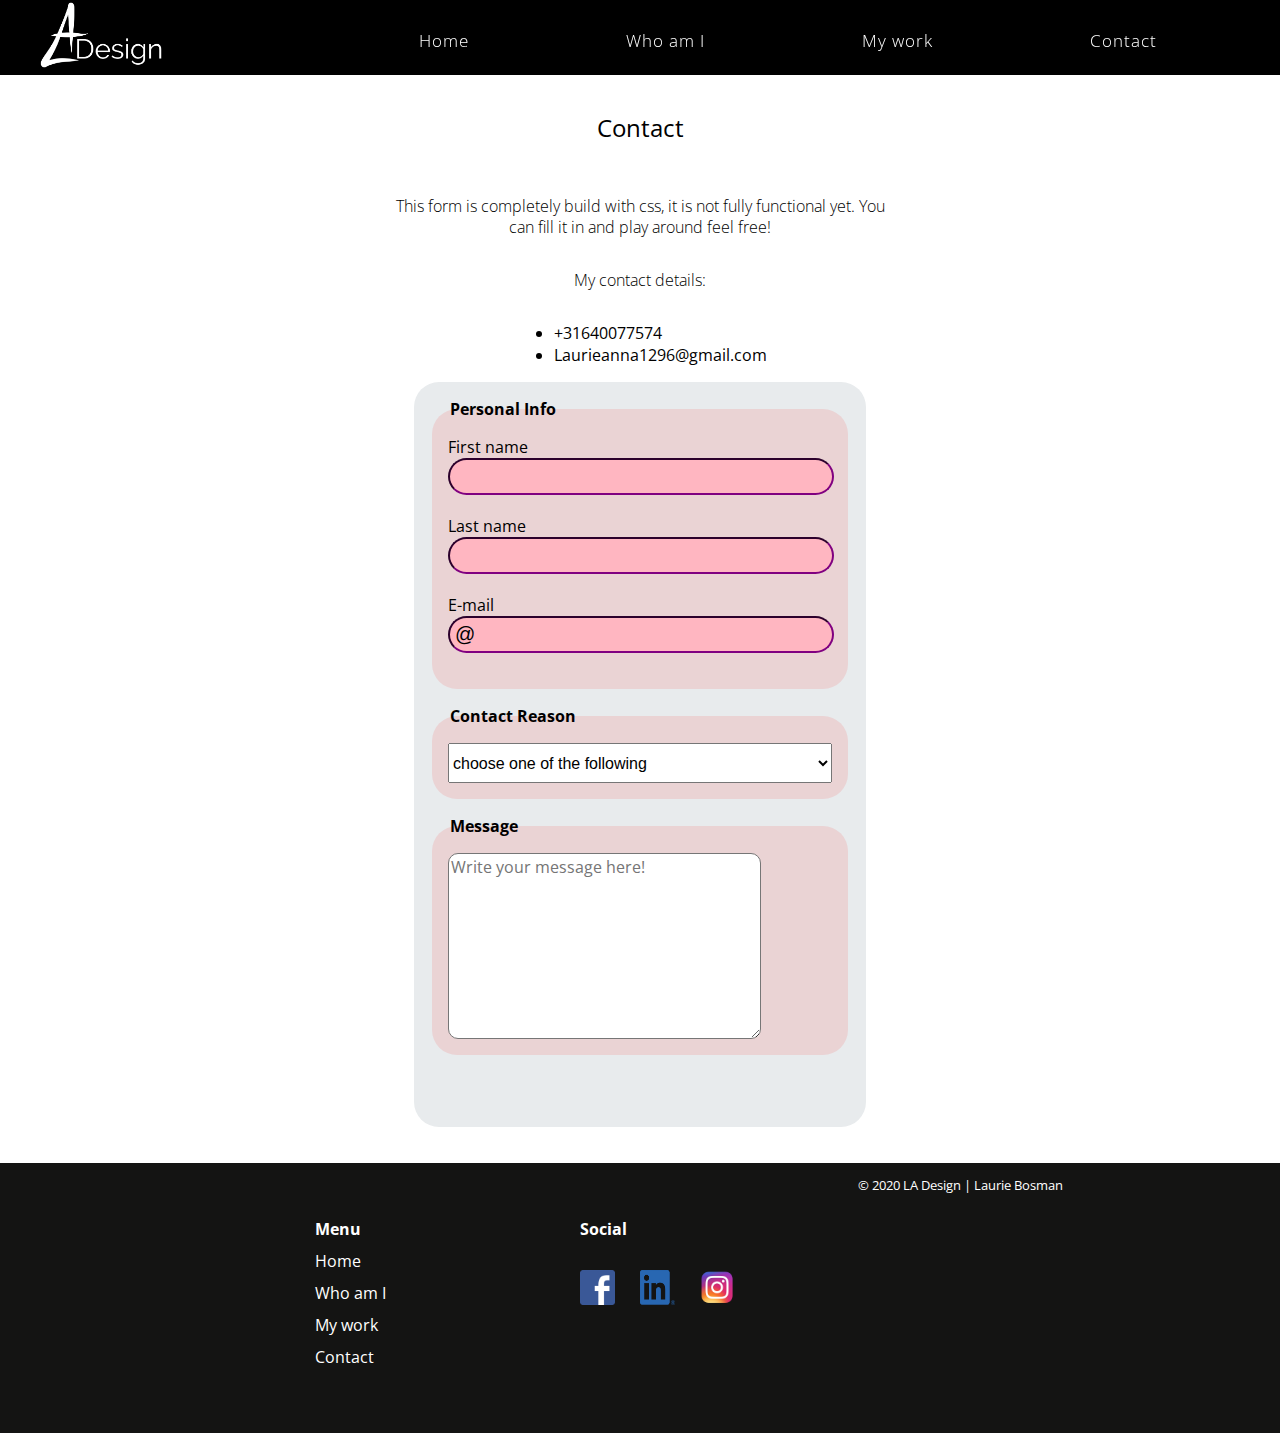
==== commit d984d27d: "Portfolio versie 3" ====
--- a/contact.html
+++ b/contact.html
@@ -7,7 +7,7 @@
     <link rel="stylesheet" href="style.css">
     <link href="https://fonts.googleapis.com/css?family=Open+Sans:300,300i,400,400i,600,600i,700,700i,800,800i&display=swap" rel="stylesheet">
     <title>LA Design</title>
-    
+
 </head>
 
 <body>
@@ -37,7 +37,7 @@
                 <ul>
                     <li> <a href="index.html">Home</a></li>
                     <li> <a href="laurie.html">Who am I</a></li>
-                    <li> <a href="soon.html">My work</a></li>
+                    <li> <a href="portfolio.html">My work</a></li>
                     <li> <a href="contact.html">Contact</a></li>
                 </ul>
             </nav>
@@ -47,7 +47,16 @@
         <section id="laucontainer">
             <article>
                 <h2>Contact</h2>
-                <p>If you want to come in contact with me you can use the form underneath or reach out to me through one of my social platforms! </p>
+                <p>This form is completely build with css, it is not fully functional yet. You can
+                    fill it in and play around feel free! </p>
+                <p>My contact details:</p>
+                <ul>
+                    <li>+31640077574</li>
+                    <li>Laurieanna1296@gmail.com</li>
+                </ul>
+
+
+
             </article>
 
             <!---Bron voor het formulier https://codepen.io/joostf/pen/VKyPxk -->
@@ -60,25 +69,25 @@
 
                     <label for="surname">Last name</label>
                     <input id="surname" required>
-                 
+
 
                     <label for="mail">E-mail</label>
                     <input id="mail" type="email" required value="@">
-   <p>Well done!</p>
+                    <p>Well done!</p>
 
-                    
+
                 </fieldset>
 
                 <fieldset>
                     <legend>Contact Reason</legend>
                     <label for="Reden voor Contact"></label>
-                   <select name="contact"  required>
-                        <option disabled value=""selected>choose one of the following</option>
+                    <select name="contact" required>
+                        <option disabled value="" selected>choose one of the following</option>
                         <option value="vraag">You have a question</option>
                         <option value="werk">You would like to work with me</option>
                         <option value="anders">Different reason</option>
                     </select>
-                  
+
                 </fieldset>
                 <fieldset>
                     <legend>Message</legend>
@@ -88,11 +97,11 @@
                 <button type="button"><a href="send.html">Send</a></button>
 
             </form>
-        
+
 
         </section>
 
-        
+
     </main>
     <footer>
 
@@ -106,7 +115,7 @@
                         <li>Menu</li>
                         <li> <a href="index.html">Home</a></li>
                         <li> <a href="laurie.html">Who am I</a></li>
-                        <li> <a href="soon.html">My work</a></li>
+                        <li> <a href="portfolio.html">My work</a></li>
 
                         <li> <a href="contact.html">Contact</a></li>
                     </ul>
@@ -133,4 +142,6 @@
 
     <script src="javascript/script.js">
     </script>
-</body></html>+</body>
+
+</html>--- a/style.css
+++ b/style.css
@@ -18,21 +18,22 @@
     background-color: black;
 
 }
-      body {
-            animation: fadeInAnimation ease 3s;
-            animation-iteration-count: 1;
-            animation-fill-mode: forwards;
-        }
-
-        @keyframes fadeInAnimation {
-            0% {
-                opacity: 0;
-            }
-
-            100% {
-                opacity: 1;
-            }
-        }
+
+body {
+    animation: fadeInAnimation ease 3s;
+    animation-iteration-count: 1;
+    animation-fill-mode: forwards;
+}
+
+@keyframes fadeInAnimation {
+    0% {
+        opacity: 0;
+    }
+
+    100% {
+        opacity: 1;
+    }
+}
 
 main {
     position: relative;
@@ -436,7 +437,7 @@
 /* ----------------------------------------------
  * Generated by Animista on 2020-1-15 11:36:29
  * Licensed under FreeBSD License.
- * See http://animista.net/license for more info. 
+ * See http://animista.net/license for more info.
  * w: http://animista.net, t: @cssanimista
  * ---------------------------------------------- */
 
@@ -607,6 +608,7 @@
     padding-top: 4vh;
     padding-bottom: 4vh;
     font-weight: normal;
+    text-align: center;
 
 }
 
@@ -793,7 +795,7 @@
 /* ----------------------------------------------
  * Generated by Animista on 2020-1-15 11:39:0
  * Licensed under FreeBSD License.
- * See http://animista.net/license for more info. 
+ * See http://animista.net/license for more info.
  * w: http://animista.net, t: @cssanimista
  * ---------------------------------------------- */
 
@@ -955,7 +957,7 @@
 /* ----------------------------------------------
  * Generated by Animista on 2020-1-15 11:36:29
  * Licensed under FreeBSD License.
- * See http://animista.net/license for more info. 
+ * See http://animista.net/license for more info.
  * w: http://animista.net, t: @cssanimista
  * ---------------------------------------------- */
 
@@ -1023,14 +1025,6 @@
 
 
 
-
-
-
-
-
-
-
-
 /* FORMULIER STIJL */
 /* FORMULIER STIJL */
 /* FORMULIER STIJL */
@@ -1232,7 +1226,7 @@
 /* ----------------------------------------------
  * Generated by Animista on 2020-1-16 13:34:5
  * Licensed under FreeBSD License.
- * See http://animista.net/license for more info. 
+ * See http://animista.net/license for more info.
  * w: http://animista.net, t: @cssanimista
  * ---------------------------------------------- */
 
@@ -1282,13 +1276,325 @@
 
 
 
-
-
-
-
-
-
-
+/*PROJECTEN */
+/*PROJECTEN */
+/*PROJECTEN */
+/*PROJECTEN */
+/*PROJECTEN */
+/*PROJECTEN */
+
+
+
+#workflextext {
+    width: 100vw;
+    height: 40vh;
+    display: grid;
+    justify-items: center;
+    background-color: white;
+    padding-bottom: 4vh;
+
+
+}
+
+#workflextext h1 {
+    margin-top: 7vh;
+}
+
+#workflextext p {
+    width: 80vw;
+    text-align: center;
+}
+
+@media (min-width:35em) {
+    #workflextext p {
+        width: 50vw;
+
+    }
+
+}
+
+#workflex {
+    display: flex;
+    justify-content: center;
+    flex-wrap: wrap;
+
+}
+
+.overlay2 {
+    color: white;
+}
+
+#workflex article h3 {
+    font-weight: lighter;
+}
+
+
+#workflex article img {
+    border-style: solid;
+    border-width: 0.2px;
+    border-color: white;
+}
+
+#workflex article {
+    margin-left: 1vw;
+    margin-right: 1vw;
+
+}
+
+
+
+@media (min-width:35em) {
+    #workflex {
+        display: flex;
+        justify-content: center;
+        flex-wrap: wrap;
+        width: 80vw;
+    }
+
+    #workflex article {
+        margin: 3vw;
+
+    }
+
+
+    #workflex article:hover {
+        transform: scale(1.25);
+
+    }
+
+}
+
+/*PROJECTEN STEFAN  */
+/*PROJECTEN STEFAN  */
+/*PROJECTEN */
+/*PROJECTEN */
+/*PROJECTEN */
+
+#stefan {
+    width: 100vw;
+    display: grid;
+    justify-items: center;
+    background-color: white;
+    padding-bottom: 4vh;
+
+}
+
+#stefan h1 {
+    margin-top: 7vh;
+}
+
+#stefan p {
+    margin-left: 2vw;
+    margin-right: 2vw;
+    text-align: center;
+    line-height: 2;
+}
+
+img[alt*="menu"] {
+    width: 80vw;
+    height: auto;
+    border-style: solid;
+}
+
+
+#stefan article img:active {
+    transform: scale(1.25);
+}
+
+
+@media (min-width:40em) {
+
+    #stefan p {
+        width: 50vw;
+
+    }
+
+
+    img[alt*="menu"] {
+        width: 500px;
+        height: 700px;
+        border-style: solid;
+    }
+
+    #stefan article img:active {
+        transform: scale(1.25);
+
+
+    }
+
+}
+
+/*PROJECTEN MAAS  */
+/*PROJECTEN MAAS  */
+/*PROJECTEN MAAS */
+/*PROJECTEN */
+/*PROJECTEN */
+
+
+#maaskoffie {
+    background-color: white;
+}
+
+#maaskoffie article:first-of-type {
+    position: relative;
+
+
+}
+
+#maaskoffie article:first-of-type img {
+    width: 100vw;
+    margin-bottom: -5px;
+
+}
+
+#maaskoffie article:first-of-type h1 {
+    position: absolute;
+    color: white;
+    top: 40%;
+    left: 50%;
+    font-size: 2em;
+    text-align: center;
+    transform: translate(-50%, -50%);
+    padding: 20px;
+    border-style: solid;
+    border-width: 5px;
+    border-color: white;
+}
+
+#maaskoffie article:nth-child(3) img {
+    width: 500px;
+    height: 700px;
+
+}
+
+#maaskoffie article:nth-child(3) img {
+    width: 500px;
+    height: 700px;
+    border-style: solid;
+    border-color: black;
+    border-width: 0.5px;
+
+}
+
+#maaskoffie article:nth-child(3) img:active {
+    transform: scale(2.0);
+
+}
+
+@media (min-width:50em) {
+
+
+    #maaskoffie article:first-of-type {
+        position: relative;
+        background-color: lightgrey;
+
+    }
+
+    #maaskoffie article:first-of-type h1 {
+        font-size: 3em;
+        border-width: 9px;
+
+
+    }
+}
+
+/*PROJECTEN harry potter  */
+/*PROJECTEN harry potter  */
+/*PROJECTEN harry potter */
+/*PROJECTEN */
+/*PROJECTEN */
+
+#stefan button a {
+    text-decoration: none;
+    color: white;
+}
+
+/*PROJECTEN Spectrum  */
+
+img[alt*="studievereniging"] {
+    width: 300px;
+    margin-top: 7vh;
+
+}
+
+#stefan article svg {
+    width: 300px;
+
+}
+
+/*PROJECTEN Ninja Warrior  */
+
+
+#ninjacontainer {
+    width: 100vw;
+    background-color: black;
+
+}
+
+#ninja {
+    width: 50vw;
+    display: grid;
+    grid-template-columns: 1fr 1fr 1fr;
+    justify-items: center;
+
+
+}
+
+
+
+img[alt*="logo ninja"] {
+    width: 200px;
+    margin-top: 7vh;
+    align-items: start;
+
+
+}
+
+img[alt*="small"] {
+    width: 50px;
+    align-items: start;
+
+}
+
+img[alt*="screen"] {
+    width: 200px;
+    border-style: solid;
+    border-width: 0.5px;
+    align-items: start;
+    margin: 20px;
+
+
+}
+
+img[alt*="screen"]:active {
+    transform: scale(2.0);
+
+}
+
+#ninja p {
+    color: white;
+}
+
+#ninja h3 {
+    grid-column-start: 1;
+    grid-column-end: 4;
+    color: white;
+
+}
+
+#ninja p:first-of-type {
+    grid-column-start: 1;
+    grid-column-end: 4;
+    color: white;
+
+}
+
+#ninja p:last-of-type {
+    grid-column-start: 1;
+    grid-column-end: 4;
+    color: white;
+
+}
 
 
 /*Footer stijl*/
